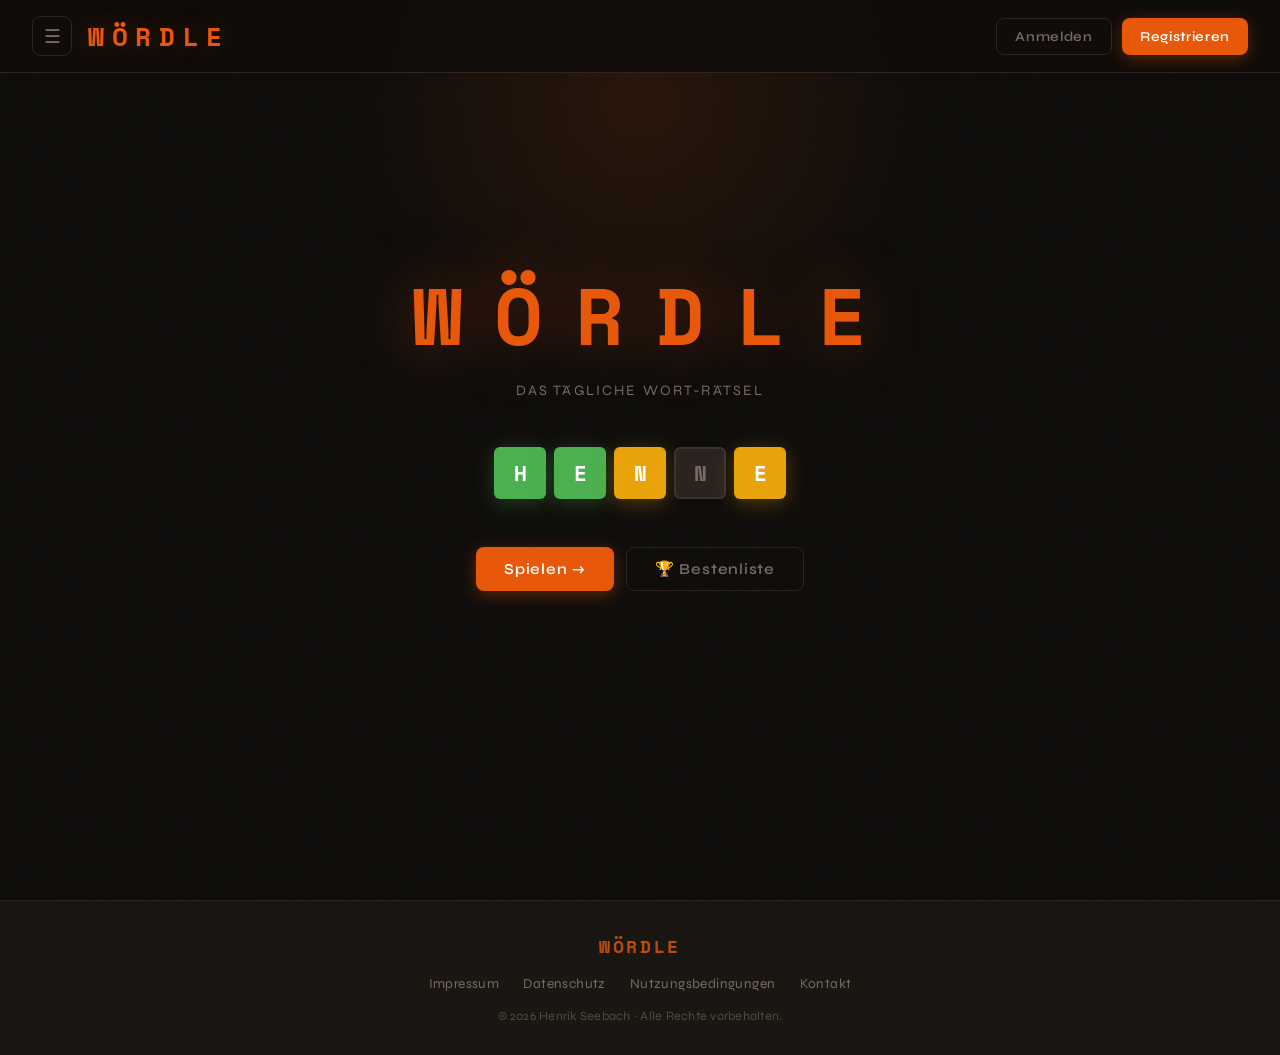
==== index.html @ 00f5866d "badges anheften prototyp" ====
<!DOCTYPE html>
<html lang="de">
<head>
  <meta charset="UTF-8" />
  <meta name="viewport" content="width=device-width, initial-scale=1.0, maximum-scale=1.0, user-scalable=no" />
  <title>WORDLE</title>
  <link rel="icon" type="image/png" href="assets/images/favicon.png">
  <link rel="preconnect" href="https://fonts.googleapis.com">
  <link href="https://fonts.googleapis.com/css2?family=Syne:wght@400;600;700;800&family=Space+Mono:wght@400;700&display=swap" rel="stylesheet">
  <link rel="stylesheet" href="style.css">

  <meta property="og:title" content="WORDLE – Das tägliche Wort-Rätsel" />
  <meta property="og:description" content="Errate das Wort des Tages in 6 Versuchen. Täglich ein neues Wort auf Deutsch und Englisch." />
  <meta property="og:image" content="https://henneswordle.netlify.app/assets/images/favicon.png" />
  <meta property="og:url" content="https://henneswordle.netlify.app" />
  <meta property="og:type" content="website" />
  <meta property="og:site_name" content="WORDLE" />

  <script defer src="https://cloud.umami.is/script.js" data-website-id="b211c917-7964-4a11-a147-f7b02a4515f9"></script>
  <meta name="google-site-verification" content="zs4Hgh6BlmfguOk2xi7LPq4DHqSf8XY0o_mjhBrFJ1Q" />
</head>
<body>
<div id="app">

  <!-- ===== HEADER ===== -->
  <header>
    <div class="header-left">
      <button type="button" class="btn-hamburger" id="btn-hamburger" onclick="toggleDrawer()" title="Modi">☰</button>
      <div class="logo" onclick="navigate('home')" id="logo-text">WÖRDLE</div>
    </div>
    <div class="header-right">
      <div class="lang-switcher">
        <button class="lang-btn active" data-lang="de" onclick="switchLanguage('de')">🇩🇪 DE</button>
        <button class="lang-btn" data-lang="en" onclick="switchLanguage('en')">🇬🇧 EN</button>
      </div>
      <div id="header-auth" style="display:flex; gap:10px;">
        <button class="btn btn-ghost" onclick="openModal('login')" id="btn-login">Anmelden</button>
        <button class="btn btn-primary" onclick="openModal('register')" id="btn-register">Registrieren</button>
      </div>
      <div id="header-user" style="display:none; align-items:center; gap:10px;">
        <button class="btn-icon" onclick="navigate('profile')" title="Profil" id="btn-profile">👤</button>
        <button class="btn-icon" onclick="navigate('leaderboard')" title="Bestenliste">🏆</button>
        <button class="btn btn-ghost" onclick="logout()" id="btn-logout">Abmelden</button>
      </div>
    </div>
  </header>

  <!-- ===== PAGES ===== -->

  <!-- HOME -->
  <div id="page-home" class="page active">
    <div class="hero">
      <div class="hero-title" id="hero-title">WÖRDLE</div>
      <div class="hero-sub" id="hero-sub">Das tägliche Wort-Rätsel</div>
      <div class="hero-demo">
        <div class="demo-tile correct">H</div>
        <div class="demo-tile correct">E</div>
        <div class="demo-tile present">N</div>
        <div class="demo-tile absent">N</div>
        <div class="demo-tile present">E</div>
      </div>
      <div class="hero-actions">
        <button class="btn btn-primary" onclick="startGame()" id="btn-play">Spielen →</button>
        <button class="btn btn-ghost" onclick="navigate('leaderboard')" id="btn-leaderboard-home">🏆 Bestenliste</button>
      </div>
    </div>
  </div>

  <!-- GAME -->
  <div id="page-game" class="page">
    <div class="game-header">
      <h2 id="game-subtitle">WORT DES TAGES</h2>
      <div class="countdown" id="header-countdown"></div>
    </div>
    <div id="played-banner" class="played-banner" style="display:none;">
      <h3 id="played-title">Heute bereits gespielt!</h3>
      <p id="played-sub"></p>
    </div>
    <div class="grid-container" id="game-grid"></div>
    <div class="keyboard" id="game-keyboard"></div>
  </div>

  <!-- PROFILE -->
  <div id="page-profile" class="page">
    <div id="profile-logged-out" class="centered-message" style="display:none;">
      <div class="icon">🔒</div>
      <p id="msg-login-profile">Melde dich an, um dein Profil zu sehen.</p>
      <button class="btn btn-primary" onclick="openModal('login')">Anmelden</button>
    </div>
    <div class="profile-container" id="profile-content" style="display:none;">
      <div class="profile-header">
        <div class="profile-avatar" id="profile-avatar">A</div>
        <div class="profile-info">
          <h2 id="profile-username">Username</h2>
          <p id="profile-email">user@example.com</p>
        </div>
        <div class="profile-pinned" id="profile-pinned"></div>
        <button class="btn-icon friends-profile-btn" onclick="navigate('friends')" id="btn-friends" title="Freunde">👥</button>
      </div>
      <!-- BADGES -->
      <div class="badge-section" id="badge-section">
        <div class="section-title" id="badge-section-title">Abzeichen</div>
        <div class="badge-grid" id="badge-grid">
          <div class="lb-empty" style="font-size:0.8rem; padding:20px;">⏳</div>
        </div>
      </div>
      <div class="section-title" id="stats-section-title">Statistiken</div>
      <div class="stats-grid">
        <div class="stat-card streak-card">
          <span class="value" id="stat-streak">0</span>
          <span class="label" id="stat-streak-label">Aktuelle Serie 🔥</span>
        </div>
        <div class="stat-card streak-card">
          <span class="value" id="stat-best-streak">0</span>
          <span class="label" id="stat-best-streak-label">Längste Serie 🏆</span>
        </div>
        <div class="stat-card">
          <span class="value" id="stat-played">0</span>
          <span class="label" id="stat-played-label">Spiele gespielt</span>
        </div>
        <div class="stat-card">
          <span class="value" id="stat-won">0</span>
          <span class="label" id="stat-won-label">Gewonnen</span>
        </div>
        <div class="stat-card">
          <span class="value" id="stat-avg">—</span>
          <span class="label" id="stat-avg-label">Ø Versuche</span>
        </div>
        <div class="stat-card">
          <span class="value" id="stat-winrate">0%</span>
          <span class="label" id="stat-winrate-label">Gewinnrate</span>
        </div>
      </div>
    </div>
  </div>

  <!-- FRIENDS -->
<div id="page-friends" class="page">
  <div class="friends-container" id="friends-container">
    <div class="friends-tabs">
      <button class="lb-tab active" id="friends-tab-list"   onclick="friendsSetTab('list')">👥 <span id="friends-tab-list-label">Freunde</span></button>
      <button class="lb-tab"        id="friends-tab-add"    onclick="friendsSetTab('add')">➕ <span id="friends-tab-add-label">Hinzufügen</span></button>
    </div>

    <!-- Tab: Freundesliste -->
    <div id="friends-panel-list">
      <div class="leaderboard-list" id="friends-list"><div class="lb-empty">⏳</div></div>
    </div>

    <!-- Tab: Freund hinzufügen -->
    <div id="friends-panel-add" style="display:none;">
      <div class="form-group" style="margin-bottom:12px;">
        <input type="text" id="friends-search-input" placeholder="Benutzername suchen…" oninput="friendsSearchDebounce()" autocomplete="off" />
      </div>
      <div id="friends-search-result"></div>

      <div class="section-title" id="friends-requests-title" style="margin-top:24px;">Anfragen</div>
      <div class="leaderboard-list" id="friends-requests-list"><div class="lb-empty">⏳</div></div>
    </div>
  </div>
</div>

<!-- FRIEND PROFILE -->
<div id="page-friend-profile" class="page">
  <div class="profile-container">
    <div class="friends-back" onclick="navigate('friends')">← <span id="friend-profile-back-label">Zurück</span></div>
    <div class="profile-header">
      <div class="profile-avatar" id="friend-profile-avatar">?</div>
      <div class="profile-info">
        <h2 id="friend-profile-username">—</h2>
        <p id="friend-profile-email">—</p>
      </div>
    </div>
    <div class="badge-section">
      <div class="section-title" id="friend-badge-title">Abzeichen</div>
      <div class="badge-grid" id="friend-badge-grid"><div class="lb-empty">⏳</div></div>
    </div>
    <div class="section-title" id="friend-stats-title">Statistiken</div>
    <div class="stats-grid" id="friend-stats-grid"></div>
  </div>
</div>

  <!-- LEADERBOARD -->
  <div id="page-leaderboard" class="page">
  <div class="leaderboard-container">
    <div class="section-title" id="lb-section-title">Bestenliste</div>
    <div id="leaderboard-container-inner"></div>
  </div>
</div>

  <!-- IMPRESSUM -->
  <div id="page-impressum" class="page">
    <div class="legal-container">
      <div class="legal-back" onclick="navigate('home')">← <span id="back-home-imp">Zurück</span></div>
      <div class="legal-card">
        <h1 class="legal-title" id="imp-title">Impressum</h1>
        <div class="legal-section">
          <h3 id="imp-angaben">Angaben gemäß § 5 TMG</h3>
          <p>Henrik Seebach<br>E-Mail: <a href="mailto:henneswordle@gmail.com">henneswordle@gmail.com</a></p>
        </div>
        <div class="legal-section">
          <h3 id="imp-verantwortlich">Verantwortlich für den Inhalt</h3>
          <p>Henrik Seebach</p>
        </div>
        <div class="legal-section">
          <h3 id="imp-hinweis-title">Hinweis</h3>
          <p id="imp-hinweis-text">Dieses Projekt ist ein privates, nicht-kommerzielles Freizeitprojekt. Es wird kein Umsatz generiert und keine kommerzielle Absicht verfolgt.</p>
        </div>
        <div class="legal-section">
          <h3 id="imp-haftung-title">Haftungsausschluss</h3>
          <p id="imp-haftung-text">Die Inhalte dieser Seite wurden mit größter Sorgfalt erstellt. Für die Richtigkeit, Vollständigkeit und Aktualität der Inhalte kann keine Gewähr übernommen werden.</p>
        </div>
      </div>
    </div>
  </div>

  <!-- DATENSCHUTZ -->
  <div id="page-datenschutz" class="page">
    <div class="legal-container">
      <div class="legal-back" onclick="navigate('home')">← <span id="back-home-ds">Zurück</span></div>
      <div class="legal-card">
        <h1 class="legal-title" id="ds-title">Datenschutzerklärung</h1>
        <div class="legal-section">
          <h3 id="ds-verantwortlicher-title">Verantwortlicher</h3>
          <p id="ds-verantwortlicher-text">Henrik Seebach, erreichbar unter <a href="mailto:henneswordle@gmail.com">henneswordle@gmail.com</a></p>
        </div>
        <div class="legal-section">
          <h3 id="ds-welche-title">Welche Daten wir speichern</h3>
          <p id="ds-welche-text">Bei der Registrierung werden folgende Daten in unserer Datenbank (Supabase, gehostet in der EU) gespeichert:</p>
          <ul>
            <li id="ds-li1">Benutzername</li>
            <li id="ds-li2">E-Mail-Adresse</li>
            <li id="ds-li3">Passwort (als SHA-256-Hash, nicht im Klartext)</li>
            <li id="ds-li4">Spielstatistiken (Anzahl Spiele, Siege, Serien)</li>
            <li id="ds-li5">Leaderboard-Einträge (Benutzername, Versuche, Zeit)</li>
          </ul>
        </div>
        <div class="legal-section">
          <h3 id="ds-zweck-title">Zweck der Verarbeitung</h3>
          <p id="ds-zweck-text">Die Daten werden ausschließlich für den Betrieb des Spiels verwendet — zur Anmeldung, zur Anzeige persönlicher Statistiken und für die tägliche Bestenliste. Es findet keine kommerzielle Nutzung statt.</p>
        </div>
        <div class="legal-section">
          <h3 id="ds-hosting-title">Hosting & Datenbank</h3>
          <p id="ds-hosting-text">Die Webseite wird über Netlify (USA, Standardvertragsklauseln) gehostet. Die Datenbank läuft auf Supabase (Frankfurt, EU). Beide Anbieter verarbeiten Daten gemäß DSGVO.</p>
        </div>
        <div class="legal-section">
          <h3 id="ds-analyse-title">Reichweitenanalyse (Umami)</h3>
          <p id="ds-analyse-text">Wir nutzen das Analyse-Tool Umami, um die Nutzung unserer Website statistisch auszuwerten. Umami ist eine datenschutzfreundliche Lösung, die keine Cookies verwendet und keine personenbezogenen Daten der Besucher speichert. Alle Daten werden anonymisiert erfasst und dienen lediglich der technischen Optimierung des Spiels. Die Daten werden auf Servern innerhalb der EU verarbeitet.</p>
        </div>
        <div class="legal-section">
          <h3 id="ds-speicher-title">Speicherdauer</h3>
          <p id="ds-speicher-text">Deine Daten werden gespeichert, solange dein Account existiert. Du kannst jederzeit die Löschung deines Accounts und aller damit verbundenen Daten per E-Mail anfordern.</p>
        </div>
        <div class="legal-section">
          <h3 id="ds-cookies-title">Cookies & lokale Speicherung</h3>
          <p id="ds-cookies-text">Wir verwenden keine Tracking-Cookies. Es wird lediglich der lokale Browser-Speicher (localStorage) genutzt, um deine Sitzung und Spracheinstellung zu speichern. Diese Daten verlassen nicht deinen Browser.</p>
        </div>
        <div class="legal-section">
          <h3 id="ds-rechte-title">Deine Rechte</h3>
          <p id="ds-rechte-text">Du hast das Recht auf Auskunft, Berichtigung und Löschung deiner gespeicherten Daten. Kontaktiere uns dafür unter <a href="mailto:henneswordle@gmail.com">henneswordle@gmail.com</a>.</p>
        </div>
      </div>
    </div>
  </div>

  <!-- KONTAKT -->
  <div id="page-kontakt" class="page">
    <div class="legal-container">
      <div class="legal-back" onclick="navigate('home')">← <span id="back-home-ko">Zurück</span></div>
      <div class="legal-card">
        <h1 class="legal-title" id="ko-title">Kontakt</h1>
        <div class="legal-section">
          <p id="ko-intro">Du hast Fragen, Feedback oder möchtest deinen Account löschen? Melde dich gerne:</p>
        </div>
        <div class="contact-info">
          <div class="contact-row">
            <span class="contact-icon">✉️</span>
            <a href="mailto:henneswordle@gmail.com" id="ko-email">henneswordle@gmail.com</a>
          </div>
          <div class="contact-row">
            <span class="contact-icon">👤</span>
            <span id="ko-name">Henrik Seebach</span>
          </div>
        </div>
        <div class="legal-section">
          <p id="ko-response">Ich versuche, innerhalb von 48 Stunden zu antworten.</p>
        </div>
      </div>
    </div>
  </div>

  <!-- AGB -->
  <div id="page-agb" class="page">
    <div class="legal-container">
      <div class="legal-back" onclick="navigate('home')">← <span id="back-home-agb">Zurück</span></div>
      <div class="legal-card">
        <h1 class="legal-title" id="agb-title">Nutzungsbedingungen</h1>
        <div class="legal-section">
          <h3 id="agb-nutzung-title">Nutzung</h3>
          <p id="agb-nutzung-text">Wördle ist ein kostenloses, privates Freizeitprojekt. Die Nutzung ist kostenlos und freiwillig. Es besteht kein Anspruch auf dauerhafte Verfügbarkeit.</p>
        </div>
        <div class="legal-section">
          <h3 id="agb-account-title">Account</h3>
          <p id="agb-account-text">Pro Person ist ein Account erlaubt. Das Erstellen von Fake-Accounts oder das Manipulieren von Spielergebnissen ist nicht gestattet und kann zur Sperrung führen.</p>
        </div>
        <div class="legal-section">
          <h3 id="agb-verhalten-title">Verhalten</h3>
          <p id="agb-verhalten-text">Bitte wähle einen angemessenen Benutzernamen. Namen die andere beleidigen oder diskriminieren sind nicht erlaubt und werden ohne Vorwarnung gelöscht.</p>
        </div>
        <div class="legal-section">
          <h3 id="agb-haftung-title">Haftung</h3>
          <p id="agb-haftung-text">Dieses Projekt wird ohne Gewähr betrieben. Für Datenverlust oder Ausfälle wird keine Haftung übernommen.</p>
        </div>
      </div>
    </div>
  </div>

  <!-- FUN MODE PAGE -->
<div id="page-funmode" class="page">
  <div class="funmode-header">
    <button type="button" class="btn btn-ghost funmode-back " onclick="navigate('home')">← <span class="funmode-back-label">Zurück</span></button>
    <div class="funmode-title" id="funmode-title">WORDLE UNRANKED</div>
    <button type="button" class="btn btn-ghost  restart" onclick="restartFunMode()" id="btn-funmode-restart">↺ <span id="funmode-restart-label">Neu</span></button>
  </div>
  <div id="funmode-grids" class="funmode-grids"></div>
  <div class="keyboard" id="funmode-keyboard"></div>
</div>

</div><!-- end #app -->

<!-- SIDE DRAWER -->
<div id="drawer-overlay" onclick="closeDrawer()"></div>
<div id="side-drawer">
  <div class="drawer-header">
    <span class="drawer-title" id="drawer-title">SPIELMODI</span>
    <button class="drawer-close" onclick="closeDrawer()">✕</button>
  </div>
  <div class="drawer-section-label" id="drawer-label-daily">Täglich</div>
  <button class="drawer-item" id="drawer-item-daily" onclick="closeDrawer(); startGame();">
    <span class="drawer-item-icon">📅</span>
    <div class="drawer-item-text">
      <span class="drawer-item-name" id="drawer-name-daily">Wördle</span>
      <span class="drawer-item-desc" id="drawer-desc-daily">Wort des Tages</span>
    </div>
  </button>
  <div class="drawer-section-label" id="drawer-label-fun">Spielwiese</div>
  <button class="drawer-item" onclick="closeDrawer(); setupFunMode('solo');">
    <span class="drawer-item-icon">🎮</span>
    <div class="drawer-item-text">
      <span class="drawer-item-name" id="drawer-name-solo">Wördle</span>
      <span class="drawer-item-desc" id="drawer-desc-solo">1 Wort · 6 Versuche</span>
    </div>
  </button>
  <button class="drawer-item" onclick="closeDrawer(); setupFunMode('dordle');">
    <span class="drawer-item-icon">⚔️</span>
    <div class="drawer-item-text">
      <span class="drawer-item-name">Dordle</span>
      <span class="drawer-item-desc" id="drawer-desc-dordle">2 Wörter · 7 Versuche</span>
    </div>
  </button>
  <button class="drawer-item" onclick="closeDrawer(); setupFunMode('quordle');">
    <span class="drawer-item-icon">🔲</span>
    <div class="drawer-item-text">
      <span class="drawer-item-name">Quordle</span>
      <span class="drawer-item-desc" id="drawer-desc-quordle">4 Wörter · 9 Versuche</span>
    </div>
  </button>
  <button class="drawer-item" onclick="closeDrawer(); setupFunMode('octordle');">
    <span class="drawer-item-icon">🐙</span>
    <div class="drawer-item-text">
      <span class="drawer-item-name">Octordle</span>
      <span class="drawer-item-desc" id="drawer-desc-octordle">8 Wörter · 13 Versuche</span>
    </div>
  </button>
</div>

<!-- ===== FOOTER ===== -->
<footer id="main-footer">
  <div class="footer-inner">
    <div class="footer-logo" onclick="navigate('home')" id="footer-logo">WÖRDLE</div>
    <nav class="footer-nav">
      <a onclick="navigate('impressum')" id="footer-imp">Impressum</a>
      <a onclick="navigate('datenschutz')" id="footer-ds">Datenschutz</a>
      <a onclick="navigate('agb')" id="footer-agb">Nutzungsbedingungen</a>
      <a onclick="navigate('kontakt')" id="footer-ko">Kontakt</a>
    </nav>
    <div class="footer-copy" id="footer-copy">© 2025 Henrik Seebach · Privates Projekt</div>
  </div>
</footer>

<!-- ===== MODALS ===== -->
<div class="modal-overlay" id="modal-overlay" onclick="closeModalOutside(event)">
  <div class="modal">
    <button class="modal-close" onclick="closeModal()">✕</button>
    <div id="modal-login">
      <div class="modal-title" id="modal-login-title">ANMELDEN</div>
      <div class="form-group">
        <label id="label-username">Benutzername</label>
        <input type="text" id="input-username" placeholder="Dein Benutzername" autocomplete="username" />
      </div>
      <div class="form-group">
        <label id="label-password">Passwort</label>
        <input type="password" id="input-password" placeholder="••••••••" autocomplete="current-password" />
      </div>
      <div class="form-error" id="login-error">Falscher Benutzername oder Passwort.</div>
      <button class="btn btn-primary form-submit" onclick="doLogin()" id="btn-do-login">Anmelden</button>
      <div class="form-switch">
        <span id="no-account-text">Noch kein Konto?</span>
        <a onclick="openModal('register')" id="switch-to-register"> Registrieren</a>
      </div>
    </div>
    <div id="modal-register" style="display:none;">
      <div class="modal-title" id="modal-register-title">REGISTRIEREN</div>
      <div class="form-group">
        <label id="label-reg-username">Benutzername</label>
        <input type="text" id="input-reg-username" placeholder="Wähle einen Namen" autocomplete="username" />
      </div>
      <div class="form-group">
        <label id="label-reg-email">E-Mail</label>
        <input type="email" id="input-reg-email" placeholder="deine@email.de" autocomplete="email" />
      </div>
      <div class="form-group">
        <label id="label-reg-password">Passwort</label>
        <input type="password" id="input-reg-password" placeholder="Mindestens 6 Zeichen" autocomplete="new-password" />
      </div>
      <div class="form-error" id="register-error">Dieser Benutzername ist bereits vergeben.</div>
      <button class="btn btn-primary form-submit" onclick="doRegister()" id="btn-do-register">Konto erstellen</button>
      <div class="form-switch">
        <span id="has-account-text">Bereits ein Konto?</span>
        <a onclick="openModal('login')" id="switch-to-login"> Anmelden</a>
      </div>
    </div>
  </div>
</div>

<!-- ===== RESULT OVERLAY ===== -->
<div class="result-overlay" id="result-overlay">
  <div class="result-card">
    <button class="result-close-btn" onclick="closeResult()" id="btn-close-result" title="Schließen">✕</button>
    <span class="result-emoji" id="result-emoji">🎉</span>
    <div class="result-title" id="result-title">Glückwunsch!</div>
    <div class="result-word" id="result-word">WORT</div>
    <div class="result-stats">
      <div class="result-stat">
        <span class="result-stat-num" id="res-attempts">3</span>
        <span class="result-stat-label" id="res-attempts-label">Versuche</span>
      </div>
      <div class="result-stat">
        <span class="result-stat-num" id="res-streak">5</span>
        <span class="result-stat-label" id="res-streak-label">Serie 🔥</span>
      </div>
      <div class="result-stat">
        <span class="result-stat-num" id="res-time">1:24</span>
        <span class="result-stat-label" id="res-time-label">Zeit</span>
      </div>
    </div>
    <div class="result-countdown" id="result-countdown-text">
      Nächstes Wort in <span id="result-timer">00:00:00</span>
    </div>
    <div class="result-actions">
      <button class="btn btn-primary" onclick="closeResult(); navigate('leaderboard');" id="btn-to-lb">🏆 Bestenliste</button>
      <button class="btn btn-ghost" onclick="shareResult()" id="btn-share">Teilen</button>
    </div>
  </div>
  <div id="offline-warning-banner" style="display:none; background: rgba(232,88,10,0.12); border: 1px solid var(--primary); border-radius: 8px; padding: 10px 14px; font-size: 0.82rem; color: var(--primary); margin-bottom: 16px; text-align: center;"></div>
</div>

<!-- FRIEND REQUEST POPUP -->
<div class="badge-popup-overlay" id="friend-req-overlay" onclick="closeFriendReqPopup()">
  <div class="badge-popup" onclick="event.stopPropagation()">
    <div class="badge-popup-emoji">👥</div>
    <div class="badge-popup-name" id="friend-req-name">—</div>
    <div class="badge-popup-desc" id="friend-req-desc">Freundschaftsanfrage senden?</div>
    <div style="display:flex; gap:10px; margin-top:16px;">
      <button class="btn btn-ghost" onclick="closeFriendReqPopup()" style="flex:1" id="friend-req-cancel">Abbrechen</button>
      <button class="btn btn-primary" onclick="confirmFriendRequest()" style="flex:1" id="friend-req-confirm">Senden</button>
    </div>
  </div>
</div>

<!-- REMOVE FRIEND POPUP -->
<div class="badge-popup-overlay" id="remove-friend-overlay" onclick="closeRemoveFriendPopup()">
  <div class="badge-popup" onclick="event.stopPropagation()">
    <div class="badge-popup-emoji">👋</div>
    <div class="badge-popup-name" id="remove-friend-name">—</div>
    <div class="badge-popup-desc" id="remove-friend-desc">—</div>
    <div style="display:flex; gap:10px; margin-top:16px;">
      <button class="btn btn-ghost" onclick="closeRemoveFriendPopup()" style="flex:1" id="remove-friend-cancel">Abbrechen</button>
      <button class="btn btn-primary" onclick="executeRemoveFriend()" style="flex:1" id="remove-friend-confirm">Entfernen</button>
    </div>
  </div>
</div>

<!-- ===== BADGE POPUP ===== -->
<div class="badge-popup-overlay" id="badge-popup-overlay" onclick="closeBadgePopup()">
  <div class="badge-popup" id="badge-popup" onclick="event.stopPropagation()">
    <div class="badge-popup-emoji" id="badge-popup-emoji">🏅</div>
    <div class="badge-popup-new">Neues Abzeichen!</div>
    <div class="badge-popup-name" id="badge-popup-name">—</div>
    <div class="badge-popup-desc" id="badge-popup-desc">—</div>
    <button class="btn btn-primary" onclick="closeBadgePopup()" style="margin-top:16px; width:100%">Cool! 🎉</button>
  </div>
</div>

<!-- ===== TOAST ===== -->
<div class="toast-container" id="toast-container"></div>

<script src="wordlists.js"></script>
<script src="app.js"></script>
</body>
</html>
---- style.css ----
/* ============================================================
   CSS VARIABLES
   ============================================================ */
:root {
  --primary:        #E8580A;
  --primary-light:  #F47C3C;
  --primary-dark:   #C44A08;
  --primary-glow:   rgba(232, 88, 10, 0.35);
  --bg:             #0F0D0B;
  --surface:        #1A1612;
  --surface-light:  #251E18;
  --surface-border: #2E2420;
  --text:           #F5EDE6;
  --text-muted:     #7A6A60;
  --correct:        #4CAF50;
  --correct-glow:   rgba(76, 175, 80, 0.3);
  --present:        #E8A30A;
  --present-glow:   rgba(232, 163, 10, 0.3);
  --absent:         #2A2320;
  --absent-border:  #3A3330;
  --font-display:   'Syne', sans-serif;
  --font-mono:      'Space Mono', monospace;
  --radius:         8px;
}


/* ============================================================
   RESET & BASE
   ============================================================ */
*, *::before, *::after { box-sizing: border-box; margin: 0; padding: 0; }

body {
  background: var(--bg);
  color: var(--text);
  font-family: var(--font-display);
  min-height: auto;
  overflow-x: hidden;
  position: relative;
}

/* Noise texture overlay */
body::before {
  content: '';
  position: fixed;
  inset: 0;
  background-image: url("data:image/svg+xml,%3Csvg viewBox='0 0 200 200' xmlns='http://www.w3.org/2000/svg'%3E%3Cfilter id='n'%3E%3CfeTurbulence type='fractalNoise' baseFrequency='0.9' numOctaves='4' stitchTiles='stitch'/%3E%3C/filter%3E%3Crect width='100%25' height='100%25' filter='url(%23n)' opacity='0.04'/%3E%3C/svg%3E");
  background-size: 200px 200px;
  pointer-events: none;
  z-index: 0;
  opacity: 0.4;
}

/* Radial glow background */
body::after {
  content: '';
  position: fixed;
  top: -200px;
  left: 50%;
  transform: translateX(-50%);
  width: 600px;
  height: 600px;
  background: radial-gradient(circle, rgba(232,88,10,0.12) 0%, transparent 70%);
  pointer-events: none;
  z-index: 0;
}

::-webkit-scrollbar       { width: 6px; }
::-webkit-scrollbar-track { background: var(--bg); }
::-webkit-scrollbar-thumb { background: var(--primary-dark); border-radius: 3px; }

#app {
  position: relative;
  z-index: 1;
  min-height: 100vh;
  display: flex;
  flex-direction: column;
}

@keyframes fadeUp {
  from { opacity: 0; transform: translateY(30px); }
  to   { opacity: 1; transform: translateY(0); }
}


/* ============================================================
   HEADER
   ============================================================ */
header {
  display: flex;
  align-items: center;
  justify-content: space-between;
  padding: 16px 32px;
  border-bottom: 1px solid var(--surface-border);
  background: rgba(15,13,11,0.8);
  backdrop-filter: blur(20px);
  position: sticky;
  top: 0;
  z-index: 100;
}

.header-left  { display: flex; align-items: center; gap: 16px; }
.header-right { display: flex; align-items: center; gap: 12px; }
#header-auth  { display: flex; gap: 10px; }

.logo {
  font-family: var(--font-mono);
  font-size: 1.6rem;
  font-weight: 700;
  letter-spacing: 0.3em;
  color: var(--primary);
  text-shadow: 0 0 30px var(--primary-glow);
  cursor: pointer;
  transition: text-shadow 0.3s;
}
.logo:hover { text-shadow: 0 0 50px var(--primary-glow), 0 0 80px var(--primary-glow); }

.btn-hamburger {
  background: transparent;
  border: 1px solid var(--surface-border);
  color: var(--text-muted);
  font-size: 1.2rem;
  width: 40px;
  height: 40px;
  border-radius: var(--radius);
  cursor: pointer;
  display: flex;
  align-items: center;
  justify-content: center;
  transition: all 0.2s;
  flex-shrink: 0;
}
.btn-hamburger:hover { color: var(--primary); border-color: var(--primary); background: rgba(232,88,10,0.06); }

.lang-switcher {
  display: flex;
  gap: 6px;
  background: var(--surface);
  border: 1px solid var(--surface-border);
  border-radius: var(--radius);
  padding: 4px;
}
.lang-btn {
  padding: 5px 12px;
  border-radius: 5px;
  font-size: 0.8rem;
  font-weight: 600;
  cursor: pointer;
  transition: all 0.2s;
  border: none;
  background: transparent;
  color: var(--text-muted);
  font-family: var(--font-display);
}
.lang-btn.active { background: var(--primary); color: #fff; box-shadow: 0 2px 8px var(--primary-glow); }


/* ============================================================
   BUTTONS
   ============================================================ */
.btn {
  display: inline-flex;
  align-items: center;
  gap: 8px;
  padding: 9px 18px;
  border-radius: var(--radius);
  font-family: var(--font-display);
  font-size: 0.85rem;
  font-weight: 600;
  cursor: pointer;
  transition: all 0.2s;
  border: none;
  letter-spacing: 0.05em;
}
.btn-primary { background: var(--primary); color: #fff; box-shadow: 0 4px 16px var(--primary-glow); }
.btn-primary:hover { background: var(--primary-light); box-shadow: 0 4px 24px rgba(232,88,10,0.55); transform: translateY(-1px); }
.btn-ghost { background: transparent; color: var(--text-muted); border: 1px solid var(--surface-border); }
.btn-ghost:hover { color: var(--text); border-color: var(--primary); background: rgba(232,88,10,0.06); }

.btn-icon {
  padding: 9px;
  background: var(--surface-light);
  border: 1px solid var(--surface-border);
  color: var(--text-muted);
  border-radius: var(--radius);
  cursor: pointer;
  font-size: 1rem;
  transition: all 0.2s;
  display: inline-flex;
  align-items: center;
  justify-content: center;
}
.btn-icon:hover { color: var(--text); border-color: var(--primary); }


/* ============================================================
   PAGES (routing)
   ============================================================ */
.page        { display: none; flex: 1; }
.page.active { display: flex; flex-direction: column; }


/* ============================================================
   HOME PAGE
   ============================================================ */
#page-home {
  align-items: center;
  justify-content: center;
  padding: 16px 24px;
  flex: none;
  min-height: 60vh;
  margin-bottom: 100px;
  margin-top: 80px;
}

.hero { text-align: center; max-width: 560px; animation: fadeUp 0.6s ease both; }

.hero-title {
  font-family: var(--font-mono);
  font-size: clamp(3rem, 10vw, 5rem);
  font-weight: 700;
  letter-spacing: 0.4em;
  text-indent: 0.4em;
  color: var(--primary);
  text-shadow: 0 0 60px var(--primary-glow), 0 0 120px rgba(232,88,10,0.15);
  margin-bottom: 8px;
}
.hero-sub     { color: var(--text-muted); font-size: 0.9rem; letter-spacing: 0.15em; text-transform: uppercase; margin-bottom: 48px; }
.hero-demo    { display: flex; gap: 8px; justify-content: center; margin-bottom: 48px; }
.hero-actions { display: flex; gap: 12px; justify-content: center; flex-wrap: wrap; }
.hero-actions .btn { padding: 12px 28px; font-size: 0.95rem; }

.demo-tile {
  width: 52px; height: 52px;
  display: flex; align-items: center; justify-content: center;
  font-family: var(--font-mono); font-weight: 700; font-size: 1.3rem;
  border-radius: 6px; border: 2px solid transparent;
  animation: demoReveal 0.4s ease both;
}
.demo-tile:nth-child(1) { animation-delay: 0.1s; }
.demo-tile:nth-child(2) { animation-delay: 0.2s; }
.demo-tile:nth-child(3) { animation-delay: 0.3s; }
.demo-tile:nth-child(4) { animation-delay: 0.4s; }
.demo-tile:nth-child(5) { animation-delay: 0.5s; }

@keyframes demoReveal {
  from { opacity: 0; transform: scale(0.5) rotate(-10deg); }
  to   { opacity: 1; transform: scale(1) rotate(0deg); }
}

.demo-tile.correct { background: var(--correct); color: #fff; box-shadow: 0 4px 20px var(--correct-glow); }
.demo-tile.present { background: var(--present); color: #fff; box-shadow: 0 4px 20px var(--present-glow); }
.demo-tile.absent  { background: var(--absent); color: var(--text-muted); border-color: var(--absent-border); }


/* ============================================================
   DAILY GAME PAGE
   ============================================================ */
#page-game { align-items: center; padding: 32px 16px; gap: 24px; }

.game-header { text-align: center; animation: fadeUp 0.4s ease; }
.game-header h2 { font-family: var(--font-mono); font-size: 0.8rem; letter-spacing: 0.2em; color: var(--text-muted); text-transform: uppercase; }
.countdown { font-family: var(--font-mono); font-size: 1rem; color: var(--primary); margin-top: 4px; }

/* --- Grid --- */
.grid-container { display: flex; flex-direction: column; gap: 6px; animation: fadeUp 0.5s ease 0.1s both; perspective: 600px; }
.grid-row { display: flex; gap: 6px; }
.grid-tile {
  width: 62px; height: 62px;
  display: flex; align-items: center; justify-content: center;
  font-family: var(--font-mono); font-weight: 700; font-size: 1.6rem;
  border-radius: 8px; border: 2px solid var(--surface-border);
  background: var(--surface); color: var(--text);
  transition: border-color 0.15s;
  position: relative; user-select: none;
  transform-origin: center center; will-change: transform; touch-action: manipulation;
}
.grid-tile.filled        { border-color: var(--text-muted); animation: tilePop 0.1s ease; }
.grid-tile.cursor        { border-color: var(--primary); box-shadow: 0 0 0 2px var(--primary-glow); }
.grid-tile.cursor.filled { border-color: var(--primary); }
.grid-tile.correct       { background: var(--correct); border-color: var(--correct); color: #fff; box-shadow: 0 4px 20px var(--correct-glow); }
.grid-tile.present       { background: var(--present); border-color: var(--present); color: #fff; box-shadow: 0 4px 20px var(--present-glow); }
.grid-tile.absent        { background: var(--absent); border-color: var(--absent-border); color: #9A8A80; }
.grid-tile.shake         { animation: tileShake 0.4s ease; }
.grid-tile.bounce        { animation: tileBounce 0.6s ease; }

@keyframes tilePop    { 0% { transform: scale(0.9); } 50% { transform: scale(1.08); } 100% { transform: scale(1); } }
@keyframes tileShake  { 0%, 100% { transform: translateX(0); } 20% { transform: translateX(-6px); } 40% { transform: translateX(6px); } 60% { transform: translateX(-4px); } 80% { transform: translateX(4px); } }
@keyframes tileBounce { 0%, 100% { transform: translateY(0); } 30% { transform: translateY(-16px); } 60% { transform: translateY(-6px); } }

/* --- Keyboard (daily) --- */
.keyboard     { display: flex; flex-direction: column; gap: 6px; animation: fadeUp 0.5s ease 0.2s both; }
.keyboard-row { display: flex; gap: 5px; justify-content: center; }

.key {
  min-width: 40px;
  height: 54px;
  padding: 0 8px;
  display: flex; align-items: center; justify-content: center;
  font-family: var(--font-display); font-weight: 700; font-size: 0.85rem;
  border-radius: 6px; cursor: pointer;
  background: var(--surface-light); color: var(--text);
  border: 1px solid var(--surface-border);
  transition: all 0.15s;
  user-select: none; -webkit-tap-highlight-color: transparent; touch-action: manipulation;
}
.key:active  { transform: scale(0.93); }
.key.wide    { min-width: 62px; font-size: 0.75rem; }
.key.correct { background: var(--correct); border-color: var(--correct); color: #fff; box-shadow: 0 2px 10px var(--correct-glow); }
.key.present { background: var(--present); border-color: var(--present); color: #fff; box-shadow: 0 2px 10px var(--present-glow); }
.key.absent  { background: #1a1715; border-color: #2a2420; color: #665c54; opacity: 0.55; cursor: default; }


/* ============================================================
   MODALS
   ============================================================ */
.modal-overlay {
  position: fixed; inset: 0;
  background: rgba(0,0,0,0.7); backdrop-filter: blur(8px);
  z-index: 200; display: flex; align-items: center; justify-content: center; padding: 20px;
  opacity: 0; pointer-events: none; transition: opacity 0.3s;
}
.modal-overlay.open { opacity: 1; pointer-events: all; }

.modal {
  background: var(--surface); border: 1px solid var(--surface-border); border-radius: 16px;
  padding: 36px; width: 100%; max-width: 400px; position: relative;
  transform: scale(0.9) translateY(20px); transition: transform 0.3s;
  box-shadow: 0 24px 80px rgba(0,0,0,0.5), 0 0 0 1px rgba(232,88,10,0.1);
}
.modal-overlay.open .modal { transform: scale(1) translateY(0); }
.modal-title { font-family: var(--font-mono); font-size: 1.2rem; font-weight: 700; letter-spacing: 0.1em; color: var(--primary); margin-bottom: 28px; text-align: center; }
.modal-close { position: absolute; top: 16px; right: 16px; background: transparent; border: none; color: var(--text-muted); font-size: 1.2rem; cursor: pointer; padding: 4px; transition: color 0.2s; }
.modal-close:hover { color: var(--text); }


/* ============================================================
   FORMS
   ============================================================ */
.form-group       { margin-bottom: 16px; }
.form-group label { display: block; font-size: 0.78rem; font-weight: 600; letter-spacing: 0.1em; text-transform: uppercase; color: var(--text-muted); margin-bottom: 6px; }
.form-group input { width: 100%; padding: 12px 16px; background: var(--surface-light); border: 1px solid var(--surface-border); border-radius: var(--radius); color: var(--text); font-family: var(--font-display); font-size: 0.95rem; transition: border-color 0.2s, box-shadow 0.2s; outline: none; }
.form-group input:focus { border-color: var(--primary); box-shadow: 0 0 0 3px rgba(232,88,10,0.1); }
.form-submit      { width: 100%; padding: 13px; margin-top: 8px; font-size: 0.95rem; }
.form-switch      { text-align: center; margin-top: 20px; font-size: 0.85rem; color: var(--text-muted); }
.form-switch a    { color: var(--primary); cursor: pointer; text-decoration: none; font-weight: 600; }
.form-switch a:hover { text-decoration: underline; }
.form-error         { color: #ff6b6b; font-size: 0.82rem; margin-top: 6px; display: none; }
.form-error.visible { display: block; }


/* ============================================================
   TOASTS
   ============================================================ */
/* --- KLASSISCHER TOAST (Daily, Login, etc.) --- */
.toast-container {
  position: fixed;
  top: 80px; /* Wieder oben */
  left: 50%;
  transform: translateX(-50%);
  z-index: 10000;
  display: flex;
  flex-direction: column;
  gap: 8px;
  pointer-events: none;
}

.toast {
  background: var(--surface-light);
  border: 1px solid var(--surface-border);
  padding: 12px 24px;
  border-radius: 100px; /* Wieder Pille */
  font-size: 0.88rem;
  font-weight: 600;
  color: var(--text);
  box-shadow: 0 8px 32px rgba(0,0,0,0.4);
  white-space: nowrap;
  animation: toastIn 0.3s ease forwards;
  pointer-events: auto;
}

/* --- FUN-MODE BOARD (Nur für Quordle/Octordle Ergebnisse) --- */
/* Wir nutzen eine zusätzliche Klasse für das Spezial-Design */
/* --- FUN-MODE BOARD (Zentriert) --- */
.toast.toast-board {
  width: 90vw;
  max-width: 340px;
  border-radius: var(--radius) !important;
  white-space: normal !important;
  text-align: center !important;
  padding: 25px !important;
  max-height: 80vh;
  overflow-y: auto;
  box-shadow: 0 15px 50px rgba(0,0,0,0.8);
  z-index: 10001;
  pointer-events: auto;
}

/* Eigene Animation für das Board, damit die "Pillen-Animation" von oben nicht stört */
@keyframes boardIn {
  from {
    opacity: 0;
    transform: translate(-50%, -40%) scale(0.9);
  }
  to {
    opacity: 1;
    transform: translate(-50%, -50%) scale(1);
  }
}

/* WICHTIG: Sicherstellen, dass die Liste im Board richtig aussieht */
.toast-board b {
  display: block;
  font-size: 1.1rem;
  margin-bottom: 15px;
  padding-bottom: 10px;
  border-bottom: 1px solid rgba(255,255,255,0.1);
  color: var(--primary-light);
  text-transform: uppercase;
}

/* Farben bleiben für beide gleich */
.toast.success { border-color: var(--correct); color: var(--correct); }
.toast.error   { border-color: #ff6b6b; color: #ff6b6b; }
.toast.info    { border-color: var(--primary); color: var(--primary); }
@keyframes toastIn  { from { opacity: 0; transform: translateY(-12px) scale(0.9); } to { opacity: 1; transform: translateY(0) scale(1); } }
@keyframes toastOut { from { opacity: 1; transform: translateY(0) scale(1); } to { opacity: 0; transform: translateY(-12px) scale(0.9); } }


/* ============================================================
   RESULT OVERLAY
   ============================================================ */
.result-overlay { position: fixed; inset: 0; background: rgba(0,0,0,0.75); backdrop-filter: blur(12px); z-index: 150; display: flex; align-items: center; justify-content: center; padding: 20px; opacity: 0; pointer-events: none; transition: opacity 0.4s; }
.result-overlay.open { opacity: 1; pointer-events: all; }

.result-card { background: var(--surface); border: 1px solid var(--surface-border); border-radius: 20px; padding: 40px; max-width: 380px; width: 100%; text-align: center; transform: scale(0.85); transition: transform 0.4s cubic-bezier(0.175, 0.885, 0.32, 1.275); box-shadow: 0 32px 100px rgba(0,0,0,0.6); position: relative; }
.result-overlay.open .result-card { transform: scale(1); }

.result-close-btn       { position: absolute; top: 14px; right: 14px; background: transparent; border: none; color: var(--text-muted); font-size: 1.1rem; cursor: pointer; padding: 6px; line-height: 1; border-radius: 6px; transition: color 0.2s, background 0.2s; }
.result-close-btn:hover { color: var(--text); background: var(--surface-light); }

.result-emoji      { font-size: 3.5rem; margin-bottom: 16px; display: block; animation: emojiPop 0.5s cubic-bezier(0.175, 0.885, 0.32, 1.275) 0.3s both; }
.result-title      { font-family: var(--font-mono); font-size: 1.4rem; font-weight: 700; letter-spacing: 0.08em; margin-bottom: 8px; color: var(--primary); }
.result-word       { font-family: var(--font-mono); font-size: 2rem; font-weight: 700; letter-spacing: 0.3em; color: var(--text); margin: 16px 0; }
.result-stats      { display: flex; gap: 16px; justify-content: center; margin: 24px 0; }
.result-stat       { text-align: center; }
.result-stat-num   { font-family: var(--font-mono); font-size: 1.8rem; font-weight: 700; color: var(--primary); display: block; }
.result-stat-label { font-size: 0.75rem; color: var(--text-muted); letter-spacing: 0.08em; text-transform: uppercase; }
.result-countdown  { font-size: 0.85rem; color: var(--text-muted); margin: 12px 0; }
.result-countdown span { font-family: var(--font-mono); color: var(--primary); }
.result-actions    { display: flex; gap: 10px; justify-content: center; flex-wrap: wrap; margin-top: 20px; }
#result-timer      { font-family: var(--font-mono); font-size: 1.2rem; color: var(--primary); }

@keyframes emojiPop { from { transform: scale(0); } to { transform: scale(1); } }


/* ============================================================
   PROFILE PAGE
   ============================================================ */
#page-profile      { padding: 40px 24px; align-items: center; }
.profile-container { max-width: 600px; width: 100%; animation: fadeUp 0.4s ease; }

.profile-header { display: flex; align-items: center; gap: 24px; padding: 32px; background: var(--surface); border: 1px solid var(--surface-border); border-radius: 16px; margin-bottom: 20px; position: relative; overflow: hidden; }
.profile-header::before { content: ''; position: absolute; top: 0; left: 0; right: 0; height: 3px; background: linear-gradient(90deg, var(--primary), var(--primary-light)); }
.profile-avatar { width: 72px; height: 72px; border-radius: 50%; background: linear-gradient(135deg, var(--primary), var(--primary-dark)); display: flex; align-items: center; justify-content: center; font-family: var(--font-mono); font-size: 1.8rem; font-weight: 700; color: #fff; box-shadow: 0 8px 32px var(--primary-glow); flex-shrink: 0; }
.profile-info h2 { font-size: 1.4rem; font-weight: 700; letter-spacing: 0.05em; }
.profile-info p  { color: var(--text-muted); font-size: 0.85rem; margin-top: 4px; }

.edit-icon-btn       { background: none; border: none; cursor: pointer; font-size: 0.85em; opacity: 0.5; padding: 0 4px; transition: opacity 0.2s; vertical-align: middle; }
.edit-icon-btn:hover { opacity: 1; }

.stats-grid          { display: grid; grid-template-columns: repeat(2, 1fr); gap: 12px; margin-bottom: 20px; }
.stat-card           { background: var(--surface); border: 1px solid var(--surface-border); border-radius: 12px; padding: 24px; text-align: center; transition: border-color 0.2s, transform 0.2s; }
.stat-card:hover     { border-color: var(--primary); transform: translateY(-2px); }
.stat-card .value    { font-family: var(--font-mono); font-size: 2rem; font-weight: 700; color: var(--primary); display: block; text-shadow: 0 0 20px var(--primary-glow); }
.stat-card .label    { font-size: 0.78rem; color: var(--text-muted); letter-spacing: 0.1em; text-transform: uppercase; margin-top: 4px; display: block; }
.stat-card.streak-card { border-color: var(--primary); background: linear-gradient(135deg, rgba(232,88,10,0.08), var(--surface)); }


/* ============================================================
   LEADERBOARD PAGE
   ============================================================ */
#page-leaderboard      { padding: 40px 24px; align-items: center; }
.leaderboard-container { max-width: 600px; width: 100%; animation: fadeUp 0.4s ease; }

.section-title        { font-family: var(--font-mono); font-size: 0.75rem; letter-spacing: 0.25em; text-transform: uppercase; color: var(--text-muted); margin-bottom: 16px; display: flex; align-items: center; gap: 12px; }
.section-title::after { content: ''; flex: 1; height: 1px; background: var(--surface-border); }

.leaderboard-list { background: var(--surface); border: 1px solid var(--surface-border); border-radius: 16px; overflow: hidden; }
.lb-entry         { display: flex; align-items: center; padding: 16px 20px; gap: 16px; border-bottom: 1px solid var(--surface-border); transition: background 0.15s; animation: fadeUp 0.3s ease both; }
.lb-entry:last-child { border-bottom: none; }
.lb-entry:hover      { background: var(--surface-light); }
.lb-entry.rank-1     { background: linear-gradient(90deg, rgba(255,215,0,0.06), transparent); }
.lb-entry.rank-2     { background: linear-gradient(90deg, rgba(192,192,192,0.04), transparent); }
.lb-entry.rank-3     { background: linear-gradient(90deg, rgba(205,127,50,0.04), transparent); }
.lb-entry.current-user { background: linear-gradient(90deg, rgba(232,88,10,0.08), transparent); }

.lb-rank       { font-family: var(--font-mono); font-size: 1rem; font-weight: 700; min-width: 32px; text-align: center; }
.lb-rank-medal { font-size: 1.2rem; }
.lb-avatar     { width: 38px; height: 38px; border-radius: 50%; background: linear-gradient(135deg, var(--primary-dark), var(--primary)); display: flex; align-items: center; justify-content: center; font-weight: 700; font-size: 0.9rem; flex-shrink: 0; }
.lb-name       { flex: 1; font-weight: 600; font-size: 0.95rem; }
.lb-you        { font-size: 0.7rem; color: var(--primary); background: rgba(232,88,10,0.12); padding: 2px 8px; border-radius: 100px; margin-left: 6px; }
.lb-attempts   { font-family: var(--font-mono); font-size: 0.95rem; color: var(--primary); font-weight: 700; min-width: 40px; text-align: center; }
.lb-time       { font-family: var(--font-mono); font-size: 0.82rem; color: var(--text-muted); min-width: 56px; text-align: right; }
.lb-empty      { padding: 48px; text-align: center; color: var(--text-muted); font-size: 0.9rem; }

/* Tabs */
.lb-tabs { display: flex; gap: 8px; margin-bottom: 16px; }
.lb-tab  { flex: 1; padding: 10px 0; border-radius: 10px; border: 1px solid var(--surface-border); background: var(--surface); color: var(--text-muted); font-size: 0.9rem; font-weight: 600; cursor: pointer; transition: all 0.18s; }
.lb-tab:hover  { border-color: var(--primary); color: var(--text); }
.lb-tab.active { background: var(--primary); color: #fff; border-color: var(--primary); box-shadow: 0 4px 14px var(--primary-glow); }

/* Sort pills */
.lb-sort-row { display: flex; gap: 8px; margin-bottom: 16px; flex-wrap: wrap; }
.lb-pill       { padding: 6px 14px; border-radius: 100px; border: 1px solid var(--surface-border); background: var(--surface); color: var(--text-muted); font-size: 0.8rem; font-weight: 600; cursor: pointer; transition: all 0.15s; }
.lb-pill:hover { border-color: var(--primary); color: var(--text); }
.lb-pill.active { background: rgba(232,88,10,0.15); border-color: var(--primary); color: var(--primary); }

/* Stat columns */
.lb-stat-hi { font-family: var(--font-mono); font-size: 0.95rem; color: var(--primary); font-weight: 700; min-width: 60px; text-align: right; }
.lb-stat-lo { font-family: var(--font-mono); font-size: 0.78rem; color: var(--text-muted); min-width: 60px; text-align: right; }


/* ============================================================
   SIDE DRAWER
   ============================================================ */
#drawer-overlay      { position: fixed; inset: 0; background: rgba(0,0,0,0.55); backdrop-filter: blur(4px); z-index: 299; opacity: 0; pointer-events: none; transition: opacity 0.3s; }
#drawer-overlay.open { opacity: 1; pointer-events: all; }

#side-drawer      { position: fixed; top: 0; left: 0; width: 280px; height: 100vh; background: var(--surface); border-right: 1px solid var(--surface-border); z-index: 300; transform: translateX(-100%); transition: transform 0.3s cubic-bezier(0.4, 0, 0.2, 1); display: flex; flex-direction: column; overflow-y: auto; }
#side-drawer.open { transform: translateX(0); box-shadow: 8px 0 40px rgba(0,0,0,0.5); }

.drawer-header { display: flex; align-items: center; justify-content: space-between; padding: 20px 20px 16px; border-bottom: 1px solid var(--surface-border); }
.drawer-title  { font-family: var(--font-mono); font-size: 0.75rem; letter-spacing: 0.25em; color: var(--text-muted); }
.drawer-close        { background: transparent; border: none; color: var(--text-muted); font-size: 1rem; cursor: pointer; padding: 4px 8px; border-radius: 4px; transition: color 0.2s; }
.drawer-close:hover  { color: var(--text); }

.drawer-section-label { font-family: var(--font-mono); font-size: 0.65rem; letter-spacing: 0.2em; text-transform: uppercase; color: var(--text-muted); padding: 16px 20px 6px; opacity: 0.6; }

.drawer-item        { display: flex; align-items: center; gap: 14px; padding: 14px 20px; background: transparent; border: none; cursor: pointer; width: 100%; text-align: left; transition: background 0.15s; border-left: 3px solid transparent; }
.drawer-item:hover  { background: var(--surface-light); }
.drawer-item.active { border-left-color: var(--primary); background: rgba(232,88,10,0.06); }
.drawer-item-icon   { font-size: 1.3rem; flex-shrink: 0; }
.drawer-item-text   { display: flex; flex-direction: column; gap: 2px; }
.drawer-item-name   { font-family: var(--font-display); font-size: 0.9rem; font-weight: 700; color: var(--text); letter-spacing: 0.03em; }
.drawer-item-desc   { font-family: var(--font-mono); font-size: 0.72rem; color: var(--text-muted); }


/* ============================================================
   MISC UI
   ============================================================ */
.centered-message      { flex: 1; display: flex; align-items: center; justify-content: center; flex-direction: column; gap: 16px; color: var(--text-muted); text-align: center; padding: 40px; animation: fadeUp 0.5s ease; }
.centered-message .icon { font-size: 3rem; }
.centered-message p    { font-size: 1rem; max-width: 280px; line-height: 1.6; }

.played-banner    { background: linear-gradient(135deg, rgba(232,88,10,0.1), rgba(232,88,10,0.05)); border: 1px solid var(--primary); border-radius: 12px; padding: 20px 28px; text-align: center; margin-bottom: 24px; animation: fadeUp 0.4s ease; }
.played-banner h3 { color: var(--primary); font-family: var(--font-mono); letter-spacing: 0.1em; margin-bottom: 6px; }
.played-banner p  { color: var(--text-muted); font-size: 0.9rem; }


/* ============================================================
   LEGAL PAGES
   ============================================================ */
.legal-container { max-width: 700px; margin: 0 auto; padding: 32px 24px 60px; animation: fadeUp 0.4s ease; }
.legal-back        { color: var(--text-muted); font-size: 0.9rem; cursor: pointer; margin-bottom: 28px; display: inline-flex; align-items: center; gap: 6px; transition: color 0.2s; }
.legal-back:hover  { color: var(--primary); }
.legal-card        { background: var(--surface); border: 1px solid var(--surface-border); border-radius: 16px; padding: 40px; }
.legal-title       { font-family: var(--font-mono); font-size: 1.6rem; font-weight: 700; color: var(--primary); letter-spacing: 0.08em; margin-bottom: 32px; padding-bottom: 16px; border-bottom: 1px solid var(--surface-border); }
.legal-section     { margin-bottom: 28px; }
.legal-section h3  { font-family: var(--font-mono); font-size: 0.85rem; color: var(--primary); letter-spacing: 0.1em; text-transform: uppercase; margin-bottom: 10px; }
.legal-section p   { color: var(--text-muted); font-size: 0.93rem; line-height: 1.75; }
.legal-section ul  { margin: 10px 0 0 20px; color: var(--text-muted); font-size: 0.93rem; line-height: 2; }
.legal-section a       { color: var(--primary); text-decoration: none; }
.legal-section a:hover { text-decoration: underline; }

.contact-info { background: var(--surface-light); border: 1px solid var(--surface-border); border-radius: 12px; padding: 24px; margin: 20px 0; display: flex; flex-direction: column; gap: 16px; }
.contact-row  { display: flex; align-items: center; gap: 14px; font-size: 0.95rem; }
.contact-icon { font-size: 1.2rem; }
.contact-row a       { color: var(--primary); text-decoration: none; }
.contact-row a:hover { text-decoration: underline; }


/* ============================================================
   FOOTER
   ============================================================ */
#main-footer {
  position: relative !important;
  margin-top: auto;
  z-index: 10;
  border-top: 1px solid var(--surface-border);
  background: var(--surface);
  padding: 32px 24px;
}
.footer-inner       { max-width: 700px; margin: 0 auto; display: flex; flex-direction: column; align-items: center; gap: 16px; }
.footer-logo        { font-family: var(--font-mono); font-size: 1.1rem; font-weight: 700; color: var(--primary); letter-spacing: 0.15em; cursor: pointer; opacity: 0.8; transition: opacity 0.2s; }
.footer-logo:hover  { opacity: 1; }
.footer-nav         { display: flex; flex-wrap: wrap; justify-content: center; gap: 8px 24px; }
.footer-nav a       { color: var(--text-muted); font-size: 0.85rem; cursor: pointer; text-decoration: none; transition: color 0.2s; letter-spacing: 0.03em; }
.footer-nav a:hover { color: var(--primary); }
.footer-copy        { color: var(--text-muted); font-size: 0.78rem; opacity: 0.6; letter-spacing: 0.02em; }


/* ============================================================
   FUN MODE PAGE
   ============================================================ */
#page-funmode {
  flex-direction: column;
  align-items: center;
  padding: 16px 12px 24px;
  gap: 24px;
  overflow-y: auto;
}

/* Der Container nutzt Grid, um die Mitte perfekt zu halten */
.funmode-header {
  display: grid;
  grid-template-columns: 1fr auto 1fr; 
  align-items: center;
  width: 100%;
  max-width: 500px;
  margin: 0 auto;
  padding: 10px 15px;
  /* border-bottom wurde entfernt */
}

/* Die Buttons bleiben kompakt und klein */
.funmode-header .btn {
  width: fit-content; 
  min-width: unset;   
  padding: 6px 12px;
  font-size: 0.8rem;
  display: flex;
  align-items: center;
  gap: 5px;
}

.funmode-back {
  justify-self: start; 
}

.restart {
  justify-self: end;   
}

/* Überschrift wieder in der "richtigen" Farbe (Primary Orange) */
.funmode-title {
  font-family: var(--font-display);
  font-size: 1.1rem;
  font-weight: 800;
  letter-spacing: 0.05em;
  color: var(--primary); /* Hier ist wieder dein Orange-Ton */
  text-align: center;
  text-transform: uppercase;
  white-space: nowrap;
}
/* --- Fun grids layout --- */
.funmode-grids          { display: grid; gap: 16px; width: 100%; max-width: 900px; justify-items: center; }
.funmode-grids.grids-1  { grid-template-columns: 1fr; max-width: 380px; }
.funmode-grids.grids-2  { grid-template-columns: repeat(2, 1fr); max-width: 680px; gap: 16px; }
.funmode-grids.grids-4  { grid-template-columns: repeat(2, 1fr); max-width: 680px; }
.funmode-grids.grids-8  { grid-template-columns: repeat(4, 1fr); max-width: 900px; }

.fun-grid-wrapper             { display: flex; flex-direction: column; align-items: center; gap: 6px; transition: opacity 0.3s; }
.fun-grid-wrapper.grid-solved { opacity: 0.7; }
.fun-grid-wrapper.grid-failed { opacity: 0.5; }
.fun-grid-label               { font-family: var(--font-mono); font-size: 0.7rem; letter-spacing: 0.1em; color: var(--text-muted); height: 16px; transition: color 0.3s; }
.fun-grid-wrapper.grid-solved .fun-grid-label { color: var(--correct); }
.fun-grid-wrapper.grid-failed .fun-grid-label { color: #ff6b6b; }
.fun-grid { display: flex; flex-direction: column; gap: 4px; }

/* --- Tile sizes per mode --- */
.grids-1 .fun-tile { width: 62px; height: 62px; font-size: 1.6rem; }
.grids-1 .fun-grid { gap: 6px; }
.grids-2 .fun-tile { width: 54px; height: 54px; font-size: 1.4rem; }
.grids-4 .fun-tile { width: 48px; height: 48px; font-size: 1.2rem; }
.grids-8 .fun-tile { width: 38px; height: 38px; font-size: 1rem; border-radius: 5px; }

/* --- Fun keyboard (same size as daily keyboard) --- */
#funmode-keyboard          { max-width: 600px; width: 100%; }
#funmode-keyboard .key     { min-width: 40px; height: 54px; padding: 0 8px; }
#funmode-keyboard .key.wide { min-width: 62px; font-size: 0.75rem; }
#funmode-keyboard .keyboard-row { gap: 5px; }
#funmode-keyboard .keyboard     { gap: 6px; }

.fun-key    { position: relative; flex-direction: column; gap: 2px; padding-bottom: 4px; min-height: 54px; }
.key-letter { font-family: var(--font-display); font-weight: 700; font-size: 0.85rem; line-height: 1; pointer-events: none; }
#funmode-keyboard .key      { min-width: 40px; height: 54px; padding: 0 8px; }
#funmode-keyboard .key.wide { min-width: 62px; font-size: 0.75rem; }
#funmode-keyboard .keyboard-row { gap: 5px; }
#funmode-keyboard .keyboard     { gap: 6px; }
.fun-key    { min-height: 54px; padding-bottom: 4px; }
.key-letter { font-size: 0.85rem; }

/* --- Key segments (multi-grid color indicators) --- */
.key-segments { display: flex; gap: 2px; width: 100%; padding: 0 4px; pointer-events: none; }
.key-seg      { flex: 1; height: 4px; border-radius: 2px; background: #2a2320; transition: background 0.2s; }
.key-seg.correct { background: var(--correct); box-shadow: 0 0 4px var(--correct-glow); }
.key-seg.present { background: var(--present); box-shadow: 0 0 4px var(--present-glow); }
.key-seg.absent  { background: #111010; }

/* Dordle: 1×2 */
.segs-2           { flex-direction: row; height: 5px; }
.segs-2 .key-seg  { height: 5px; }

/* Quordle: 2×2 */
.segs-4 {
  display: grid !important;
  grid-template-columns: 1fr 1fr;
  grid-template-rows: 1fr 1fr;
  gap: 2px;
  width: calc(100% - 8px);
  height: 12px;
  padding: 0;
}
.segs-4 .key-seg { height: auto; border-radius: 2px; }

/* Octordle: 4×2 */
.segs-8 {
  display: grid !important;
  grid-template-columns: repeat(4, 1fr);
  grid-template-rows: 1fr 1fr;
  gap: 1px;
  width: calc(100% - 8px);
  height: 12px;
  padding: 0;
}
.segs-8 .key-seg { height: auto; border-radius: 1px; }

/* Multi-grid: use segments, not key bg color */
.fun-key[data-multi="1"].correct,
.fun-key[data-multi="1"].present,
.fun-key[data-multi="1"].absent {
  background: var(--surface-light); border-color: var(--surface-border);
  color: var(--text); opacity: 1; cursor: pointer; box-shadow: none;
}

/* Solo Wördle: normal coloring */
.fun-key.correct { background: var(--correct); border-color: var(--correct); color: #fff; box-shadow: 0 2px 10px var(--correct-glow); }
.fun-key.present { background: var(--present); border-color: var(--present); color: #fff; }
.fun-key.absent  { background: #1a1715; border-color: #2a2420; color: #665c54; opacity: 0.55; cursor: default; }

/* ============================================================
   RESPONSIVE — max-width: 1200px
   ============================================================ */
@media (min-width: 1500px) {
  .grid-tile { width: 72px; height: 72px; font-size: 1.9rem; border-radius: 10px; }
  .key        { min-width: 48px; height: 62px; font-size: 0.95rem; }
  .key.wide   { min-width: 74px; }
  .fun-key    { min-height: 62px; }
  .key-letter { font-size: 0.95rem; }

  #funmode-keyboard .key      { min-width: 48px; height: 62px; }
  #funmode-keyboard .key.wide { min-width: 74px; }
  #funmode-keyboard .keyboard-row { gap: 6px; }
  #funmode-keyboard .keyboard     { gap: 7px; }

  .grids-1 .fun-tile { width: 72px; height: 72px; font-size: 1.9rem; }
  .grids-2 .fun-tile { width: 64px; height: 64px; font-size: 1.7rem; }
  .grids-4 .fun-tile { width: 56px; height: 56px; font-size: 1.5rem; }
  .grids-8 .fun-tile { width: 46px; height: 46px; font-size: 1.2rem; }
}

@media (max-width: 1050px) {
  .funmode-grids.grids-8 { grid-template-columns: repeat(2, 1fr); max-width: 100%; }
  
  .grids-8 .fun-tile { width: 34px; height: 34px; font-size: 0.9rem; border-radius: 5px; }
  .grids-4 .fun-tile { width: 44px; height: 44px; font-size: 1.1rem; }
  .grids-2 .fun-tile { width: 50px; height: 50px; font-size: 1.3rem; }
  .grids-1 .fun-tile { width: 58px; height: 58px; font-size: 1.5rem; }

  #funmode-keyboard .key      { min-width: 38px; height: 50px; }
  #funmode-keyboard .key.wide { min-width: 58px; }
  .fun-key { min-height: 50px; }
}

/* ============================================================
   RESPONSIVE — max-width: 600px
   ============================================================ */
@media (max-width: 600px) {

  /* Header */
  header        { padding: 8px 12px; gap: 6px; }
  .header-left  { gap: 8px; }
  .logo         { font-size: 0.95rem; letter-spacing: 0.1em; }
  .btn-hamburger { width: 32px; height: 32px; font-size: 1rem; }
  #header-auth  { gap: 4px; }
  header .btn, 
  #header-auth .btn, 
  .header-right .btn {
    padding: 5px 9px !important;
    font-size: 0.72rem !important;
    min-height: unset !important; /* Entfernt eventuelle Mindesthöhen */
    height: auto !important;
    width: auto !important;
  }
.auth-form .btn {
    padding: 15px 20px !important; /* Viel mehr Höhe durch Padding */
    font-size: 1rem !important;    /* Größere Schrift */
    min-height: 50px;              /* Erzwingt eine ordentliche Höhe */
    width: 100%;                   /* Volle Breite auf dem Handy */
  }
  .btn-icon     { padding: 5px; font-size: 0.85rem; }
  .header-right { gap: 6px !important; }

  .lang-switcher { padding: 2px !important; gap: 2px !important; border-radius: 6px !important; }
  .lang-btn { padding: 3px 6px !important; font-size: 0.65rem !important; min-width: 40px !important; height: 24px !important; display: flex !important; align-items: center; justify-content: center; }

  .header-left button, .menu-toggle { width: 32px !important; height: 32px !important; padding: 0 !important; display: flex !important; align-items: center; justify-content: center; }
  .header-left button i, .menu-toggle i { font-size: 1.1rem !important; }

  .funmode-header-btn {
    font-size: 0.7rem;
    padding: 6px 10px;
    min-width: 60px;
  }
  .funmode-title {
    font-size: 0.7rem;
    letter-spacing: 0.15em;
  }
  /* Daily game */
  #page-game    { padding: 16px 8px; gap: 16px; }
  .countdown { font-family: var(--font-mono); font-size: 0.8rem; color: var(--primary); margin-top: 4px; }
  .countdown { display: block; font-size: 0.72rem; }
  .grid-tile    { width: 52px; height: 52px; font-size: 1.3rem; }
  .key          { min-width: 32px; height: 46px; font-size: 0.75rem; padding: 0 4px; }
  .key.wide     { min-width: 48px; font-size: 0.68rem; }
  .keyboard-row { gap: 4px; }
  .keyboard     { gap: 5px; }

  /* Fun mode */
  #page-funmode { padding: 10px 6px 16px; gap: 20px; }
  #main-footer  { margin-top: 50px !important; padding: 20px 16px; }

  /* Wördle solo — same as daily */
  .funmode-grids.grids-1  { max-width: 100%; }
  .grids-1 .fun-tile      { width: 52px; height: 52px; font-size: 1.3rem; }
  .grids-1 .fun-grid      { gap: 6px; }

  /* Dordle */
  .funmode-grids.grids-2  { gap: 6px; max-width: 100%; }
  .grids-2 .fun-tile      { width: 32px; height: 32px; font-size: 0.82rem; border-radius: 5px; }
  .grids-2 .fun-grid      { gap: 3px; }

  /* Quordle */
  .funmode-grids.grids-4  { gap: 6px; max-width: 100%; }
  .grids-4 .fun-tile      { width: 32px; height: 32px; font-size: 0.82rem; border-radius: 5px; }
  .grids-4 .fun-grid      { gap: 3px; }

  /* Octordle — 2 columns on mobile */
  .funmode-grids.grids-8  { grid-template-columns: repeat(2, 1fr); gap: 8px; max-width: 100%; }
  .grids-8 .fun-tile      { width: 30px; height: 30px; font-size: 0.78rem; border-radius: 4px; }
  .grids-8 .fun-grid      { gap: 2px; }

  /* Fun keyboard — same as daily keyboard */
  #funmode-keyboard .key      { min-width: 32px; height: 46px; padding: 0 4px; }
#funmode-keyboard .key.wide { min-width: 48px; font-size: 0.68rem; }
#funmode-keyboard .keyboard-row { gap: 4px; }
#funmode-keyboard .keyboard     { gap: 5px; }
.fun-key    { min-height: 46px; padding-bottom: 3px; }
.key-letter { font-size: 0.75rem; }

  /* Octordle segments: 2×4 on mobile */
  .segs-8 { grid-template-columns: repeat(2, 1fr) !important; grid-template-rows: repeat(4, 1fr) !important; height: 18px !important; }

  /* Profile */
  .profile-header { flex-direction: column; text-align: center; padding: 24px 16px; }
  .stats-grid     { grid-template-columns: repeat(2, 1fr); gap: 8px; }
  .stat-card      { padding: 16px 12px; }
  .stat-card .value { font-size: 1.6rem; }

  /* Leaderboard */
  #page-leaderboard { padding: 24px 12px; }
  .lb-entry { padding: 12px 14px; gap: 10px; }
  .lb-name  { font-size: 0.85rem; }

  /* Legal */
  .legal-card  { padding: 24px 18px; }
  .legal-title { font-size: 1.3rem; }

  /* Result card */
  .result-card { padding: 28px 20px; }
  .result-word { font-size: 1.6rem; }
}


/* ============================================================
   RESPONSIVE — max-width: 400px
   ============================================================ */
@media (max-width: 400px) {
  .key          { min-width: 30px; height: 46px; font-size: 0.75rem; padding: 0 4px; }
  .key.wide     { min-width: 48px; font-size: 0.68rem; }
  .keyboard-row { gap: 4px; }
  .keyboard     { gap: 5px; }
 
    .countdown { font-family: var(--font-mono); font-size: 0.8rem; color: var(--primary); margin-top: 4px; }
    .countdown { display: block; font-size: 0.68rem; }

  /* Dordle */
  .funmode-grids.grids-2 { gap: 4px; }
  .grids-2 .fun-tile     { width: 26px; height: 26px; font-size: 0.7rem; }

  /* Quordle */
  .funmode-grids.grids-4 { gap: 4px; }
  .grids-4 .fun-tile     { width: 26px; height: 26px; font-size: 0.7rem; }

  /* Octordle */
  .grids-8 .fun-tile          { width: 24px; height: 24px; font-size: 0.65rem; }
  #funmode-keyboard .key      { min-width: 30px; height: 46px; padding: 0 4px; }
#funmode-keyboard .key.wide { min-width: 48px; font-size: 0.68rem; }
#funmode-keyboard .keyboard-row { gap: 4px; }
#funmode-keyboard .keyboard     { gap: 5px; }
.fun-key { min-height: 46px; }
  
}


/* ============================================================
   RESPONSIVE — max-width: 360px
   ============================================================ */
@media (max-width: 380px) {
  .grids-2 .fun-tile          { width: 25px; height: 25px; font-size: 0.68rem; }
  .grids-4 .fun-tile          { width: 23px; height: 23px; font-size: 0.63rem; }
  .grids-8 .fun-tile          { width: 21px; height: 21px; font-size: 0.58rem; }
  #funmode-keyboard .key      { min-width: 20px; height: 38px; }
  #funmode-keyboard .key.wide { min-width: 30px; font-size: 0.58rem; }
  .funmode-grids              { gap: 4px; }
  .key          { min-width: 28px; height: 46px; font-size: 0.75rem; padding: 0 4px; }
  .key.wide     { min-width: 48px; font-size: 0.68rem; }
  .keyboard-row { gap: 4px; }
  .keyboard     { gap: 5px; }
  #funmode-keyboard .key      { min-width: 28px; height: 38px; }
#funmode-keyboard .key.wide { min-width: 30px; font-size: 0.58rem; }
.fun-key { min-height: 38px; }
}

/* ============================================================
   BADGES
   ============================================================ */
.badge-section { margin-bottom: 20px; }

.badge-grid {
  display: grid;
  grid-template-columns: repeat(auto-fill, minmax(72px, 1fr));
  gap: 10px;
  background: var(--surface);
  border: 1px solid var(--surface-border);
  border-radius: 16px;
  padding: 16px;
}

.badge-item {
  display: flex;
  flex-direction: column;
  align-items: center;
  gap: 5px;
  cursor: default;
  position: relative;
}

.badge-icon-wrap {
  width: 52px; height: 52px;
  border-radius: 50%;
  display: flex; align-items: center; justify-content: center;
  font-size: 1.5rem;
  border: 2px solid transparent;
  transition: transform 0.2s, box-shadow 0.2s;
  position: relative;
}

.badge-item:hover .badge-icon-wrap { transform: scale(1.1); }

/* Tier colors */
.badge-icon-wrap.tier-bronze {
  background: linear-gradient(135deg, #3d2b1a, #5c3d22);
  border-color: #cd7f32;
  box-shadow: 0 4px 14px rgba(205,127,50,0.3);
}
.badge-icon-wrap.tier-silver {
  background: linear-gradient(135deg, #1e2228, #2e353f);
  border-color: #a8b3c0;
  box-shadow: 0 4px 14px rgba(168,179,192,0.3);
}
.badge-icon-wrap.tier-gold {
  background: linear-gradient(135deg, #2d2200, #4a3800);
  border-color: #ffd700;
  box-shadow: 0 4px 20px rgba(255,215,0,0.4);
}
.badge-icon-wrap.tier-locked {
  background: var(--surface-light);
  border-color: var(--surface-border);
  filter: grayscale(1);
  opacity: 0.35;
}

.badge-tier-dot {
  position: absolute;
  bottom: 2px; right: 2px;
  width: 14px; height: 14px;
  border-radius: 50%;
  font-size: 0.55rem;
  display: flex; align-items: center; justify-content: center;
  font-weight: 700;
  border: 1px solid rgba(0,0,0,0.3);
}
.tier-bronze .badge-tier-dot { background: #cd7f32; color: #fff; }
.tier-silver .badge-tier-dot { background: #a8b3c0; color: #111; }
.tier-gold   .badge-tier-dot { background: #ffd700; color: #111; }

.badge-label {
  font-size: 0.62rem;
  color: var(--text-muted);
  text-align: center;
  max-width: 68px;
  line-height: 1.2;
  overflow: hidden;
  white-space: nowrap;
  text-overflow: ellipsis;
}
.badge-item.earned .badge-label { color: var(--text); }

/* Badge Popup */
.badge-popup-overlay {
  position: fixed; inset: 0;
  background: rgba(0,0,0,0.7); backdrop-filter: blur(8px);
  z-index: 500; display: flex; align-items: center; justify-content: center;
  padding: 20px;
  opacity: 0; pointer-events: none; transition: opacity 0.3s;
}
.badge-popup-overlay.open { opacity: 1; pointer-events: all; }

.badge-popup {
  background: var(--surface); border: 1px solid var(--surface-border);
  border-radius: 20px; padding: 36px 32px; max-width: 320px; width: 100%;
  text-align: center;
  transform: scale(0.85); transition: transform 0.35s cubic-bezier(0.175,0.885,0.32,1.275);
  box-shadow: 0 0 0 1px rgba(255,215,0,0.15), 0 32px 80px rgba(0,0,0,0.5);
}
.badge-popup-overlay.open .badge-popup { transform: scale(1); }

.badge-popup-emoji {
  font-size: 4rem; margin-bottom: 12px;
  animation: emojiPop 0.5s cubic-bezier(0.175,0.885,0.32,1.275) 0.2s both;
  display: block;
}
.badge-popup-new {
  font-size: 0.75rem; letter-spacing: 0.2em; text-transform: uppercase;
  color: #ffd700; font-family: var(--font-mono); margin-bottom: 8px;
}
.badge-popup-name {
  font-family: var(--font-mono); font-size: 1.3rem; font-weight: 700;
  color: var(--text); margin-bottom: 8px; letter-spacing: 0.05em;
}
.badge-popup-desc {
  font-size: 0.88rem; color: var(--text-muted); line-height: 1.5;
}

@media (max-width: 600px) {
  .badge-grid { grid-template-columns: repeat(auto-fill, minmax(60px, 1fr)); gap: 8px; padding: 12px; }
  .badge-icon-wrap { width: 44px; height: 44px; font-size: 1.25rem; }
  .badge-label { font-size: 0.58rem; max-width: 56px; }
}

/* Badge Tooltip */
.badge-item { position: relative; }

.badge-tooltip {
  position: absolute;
  bottom: calc(100% + 8px);
  left: 50%;
  transform: translateX(-50%);
  background: var(--surface-light);
  border: 1px solid var(--surface-border);
  border-radius: 8px;
  padding: 7px 10px;
  font-size: 0.72rem;
  color: var(--text);
  white-space: nowrap;
  pointer-events: none;
  opacity: 0;
  transition: opacity 0.15s;
  z-index: 50;
  box-shadow: 0 4px 16px rgba(0,0,0,0.4);
  max-width: 220px;
min-width: 140px;
white-space: normal;
  text-align: center;
  line-height: 1.4;
}

/* Sprechblasen-Pfeil */
.badge-tooltip::after {
  content: '';
  position: absolute;
  top: 100%;
  left: 50%;
  transform: translateX(-50%);
  border: 5px solid transparent;
  border-top-color: var(--surface-border);
}
.badge-tooltip::before {
  content: '';
  position: absolute;
  top: 100%;
  left: 50%;
  transform: translateX(-50%);
  border: 5px solid transparent;
  border-top-color: var(--surface-light);
  z-index: 1;
  margin-top: -1px;
}

.badge-item.tooltip-open .badge-tooltip { opacity: 1; }

/* ============================================================
   FRIENDS
   ============================================================ */
.friends-container {
  max-width: 600px;
  width: 100%;
  margin: 0 auto;
  padding: 40px 24px;
  animation: fadeUp 0.4s ease;
}

.friends-tabs { display: flex; gap: 8px; margin-bottom: 16px; }

.friends-back {
  color: var(--text-muted); font-size: 0.9rem; cursor: pointer;
  margin-bottom: 24px; display: inline-flex; align-items: center; gap: 6px;
  transition: color 0.2s;
}
.friends-back:hover { color: var(--primary); }

.friends-profile-btn {
  margin-left: auto;
  flex-shrink: 0;
}

.friend-entry {
  display: flex; align-items: center; padding: 14px 20px; gap: 14px;
  border-bottom: 1px solid var(--surface-border); transition: background 0.15s;
  cursor: pointer;
}
.friend-entry:last-child { border-bottom: none; }
.friend-entry:hover { background: var(--surface-light); }

.friend-entry-name  { flex: 1; font-weight: 600; font-size: 0.95rem; }
.friend-entry-avg   { font-family: var(--font-mono); font-size: 0.9rem; color: var(--primary); font-weight: 700; min-width: 36px; text-align: right; }
.friend-entry-today { font-family: var(--font-mono); font-size: 0.78rem; color: var(--text-muted); min-width: 40px; text-align: right; }

.friend-req-entry {
  display: flex; align-items: center; padding: 12px 20px; gap: 12px;
  border-bottom: 1px solid var(--surface-border);
}
.friend-req-entry:last-child { border-bottom: none; }
.friend-req-name { flex: 1; font-weight: 600; font-size: 0.9rem; }
.friend-req-actions { display: flex; gap: 8px; }
.friend-req-actions .btn { padding: 6px 14px; font-size: 0.78rem; }

.friends-search-result-item {
  display: flex; align-items: center; justify-content: space-between;
  padding: 12px 16px; background: var(--surface); border: 1px solid var(--surface-border);
  border-radius: var(--radius); margin-top: 8px;
}
.friend-icon { font-size: 0.8rem; color: var(--primary); margin-left: 6px; }

/* Leaderboard friend icon */
.lb-friend-btn {
  background: none; border: none; cursor: pointer; font-size: 1rem;
  padding: 2px 6px; border-radius: 4px; transition: background 0.15s;
  color: var(--text-muted);
}
.lb-friend-btn:hover { background: var(--surface-light); }
.lb-friend-btn.is-friend { color: var(--primary); }

@media (max-width: 600px) {
  .friends-container { padding: 24px 12px; }
  .friend-entry { padding: 12px 14px; }
}

.lb-name-click {
  cursor: pointer;
  transition: text-decoration 0.15s;
}
.lb-name-click:hover { text-decoration: underline; }

.lb-friend-icon {
  font-size: 0.8rem;
  margin-left: 4px;
  color: var(--primary);
}

#page-friend-profile { align-items: center; padding: 40px 24px; }

.notif-badge {
  position: absolute;
  top: -5px; right: -5px;
  background: var(--primary);
  color: #fff;
  font-size: 0.6rem;
  font-weight: 700;
  min-width: 16px; height: 16px;
  border-radius: 100px;
  display: flex; align-items: center; justify-content: center;
  padding: 0 4px;
  pointer-events: none;
  font-family: var(--font-mono);
}

.btn-icon { position: relative; }
.lb-tab   { position: relative; }

/* Pinned Badges im Profil-Header */
.profile-pinned {
  display: flex;
  align-items: center;
  gap: 6px;
  margin-left: auto;
}

.pinned-badge-slot {
  width: 44px; height: 44px;
  border-radius: 50%;
  display: flex; align-items: center; justify-content: center;
  font-size: 1.3rem;
  border: 2px dashed var(--surface-border);
  background: var(--surface-light);
  cursor: pointer;
  transition: border-color 0.2s, transform 0.2s;
  position: relative;
}
.pinned-badge-slot.filled {
  border-style: solid;
}
.pinned-badge-slot:hover { border-color: var(--primary); transform: scale(1.08); }
.pinned-badge-slot .badge-tier-dot {
  width: 12px; height: 12px; font-size: 0.5rem;
}

/* Pinned Badges im Leaderboard */
.lb-pinned {
  display: flex;
  align-items: center;
}
.lb-pinned-badge {
  width: 22px; height: 22px;
  border-radius: 50%;
  display: flex; align-items: center; justify-content: center;
  font-size: 0.65rem;
  border: 1.5px solid transparent;
  margin-left: -6px;
  position: relative;
}
.lb-pinned-badge:first-child { margin-left: 6px; }
.lb-pinned-badge.tier-bronze { background: linear-gradient(135deg,#3d2b1a,#5c3d22); border-color: #cd7f32; }
.lb-pinned-badge.tier-silver { background: linear-gradient(135deg,#1e2228,#2e353f); border-color: #a8b3c0; }
.lb-pinned-badge.tier-gold   { background: linear-gradient(135deg,#2d2200,#4a3800); border-color: #ffd700; }

/* Pin-Indicator auf Badge-Grid Item */
.badge-item.pinned .badge-icon-wrap::after {
  content: '📌';
  position: absolute;
  top: -4px; left: -4px;
  font-size: 0.6rem;
}

@media (max-width: 600px) {
  .pinned-badge-slot { width: 36px; height: 36px; font-size: 1.1rem; }
  .profile-pinned { gap: 4px; }
}
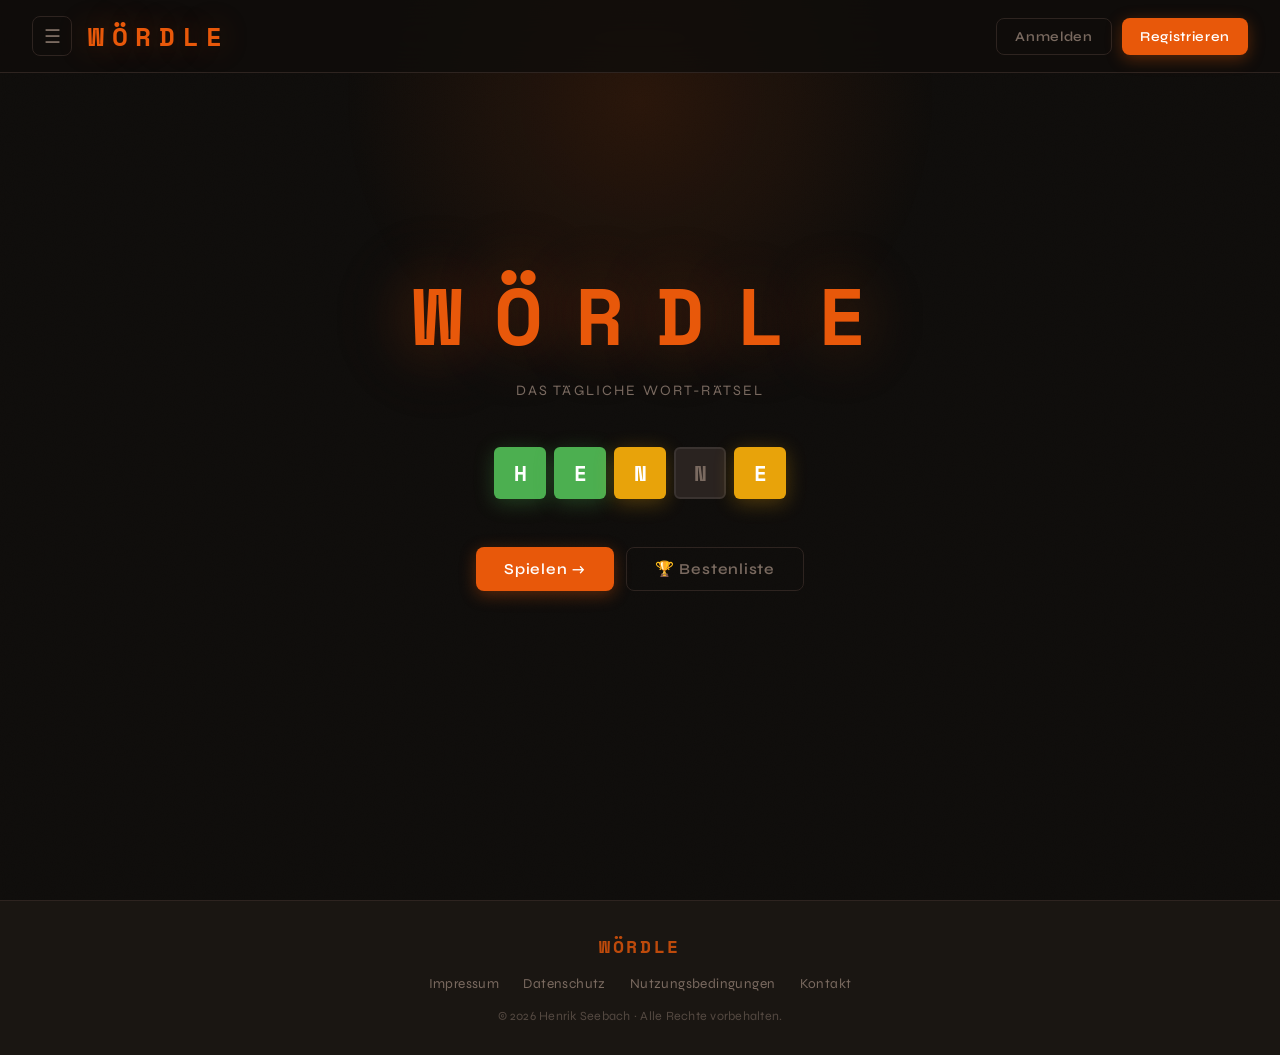
==== commit 1a184cc3: "paar fixes" ====
--- a/index.html
+++ b/index.html
@@ -80,6 +80,22 @@
     <div class="keyboard" id="game-keyboard"></div>
   </div>
 
+  <!-- HARD MODE -->
+  <div id="page-hardmode" class="page">
+    <div class="game-header hm-game-header">
+      <h2 id="hardmode-subtitle">HARD MODE 💀</h2>
+      <div class="countdown" id="hardmode-countdown"></div>
+      <button type="button" class="hm-info-btn" onclick="toggleHardModeInfo()" aria-label="Spielregeln">?</button>
+      <div class="hm-info-popup" id="hm-info-popup" style="display:none;"></div>
+    </div>
+    <div id="hardmode-played-banner" class="played-banner" style="display:none;">
+      <h3 id="hardmode-played-title">Heute bereits gespielt!</h3>
+      <p id="hardmode-played-sub"></p>
+    </div>
+    <div class="grid-container" id="hardmode-grid"></div>
+    <div class="keyboard" id="hardmode-keyboard"></div>
+  </div>
+ 
   <!-- PROFILE -->
   <div id="page-profile" class="page">
     <div id="profile-logged-out" class="centered-message" style="display:none;">
@@ -96,7 +112,7 @@
         </div>
         <div class="profile-pinned" id="profile-pinned"></div>
         <button class="btn-icon friends-profile-btn" onclick="navigate('friends')" id="btn-friends" title="Freunde">👥</button>
-      </div>
+</div>
       <!-- BADGES -->
       <div class="badge-section" id="badge-section">
         <div class="section-title" id="badge-section-title">Abzeichen</div>
@@ -144,7 +160,7 @@
 
     <!-- Tab: Freundesliste -->
     <div id="friends-panel-list">
-      <div class="leaderboard-list" id="friends-list"><div class="lb-empty">⏳</div></div>
+      <div class="friends-list-container" id="friends-list"><div class="lb-empty">⏳</div></div>
     </div>
 
     <!-- Tab: Freund hinzufügen -->
@@ -341,6 +357,13 @@
     <div class="drawer-item-text">
       <span class="drawer-item-name" id="drawer-name-daily">Wördle</span>
       <span class="drawer-item-desc" id="drawer-desc-daily">Wort des Tages</span>
+    </div>
+  </button>
+  <button class="drawer-item" id="drawer-item-hardmode" onclick="closeDrawer(); startHardMode();">
+    <span class="drawer-item-icon">💀</span>
+    <div class="drawer-item-text">
+      <span class="drawer-item-name" id="drawer-name-hardmode">Hard Mode</span>
+      <span class="drawer-item-desc" id="drawer-desc-hardmode">Nur gültige Guesses · Täglich</span>
     </div>
   </button>
   <div class="drawer-section-label" id="drawer-label-fun">Spielwiese</div>
@@ -465,6 +488,36 @@
   <div id="offline-warning-banner" style="display:none; background: rgba(232,88,10,0.12); border: 1px solid var(--primary); border-radius: 8px; padding: 10px 14px; font-size: 0.82rem; color: var(--primary); margin-bottom: 16px; text-align: center;"></div>
 </div>
 
+<!-- ===== HARD MODE RESULT OVERLAY ===== -->
+<div class="result-overlay" id="hardmode-result-overlay">
+  <div class="result-card">
+    <button class="result-close-btn" onclick="closeHardResult()" title="Schließen">✕</button>
+    <span class="result-emoji" id="hm-result-emoji">🎉</span>
+    <div class="result-title" id="hm-result-title">Glückwunsch!</div>
+    <div class="result-word" id="hm-result-word">WORT</div>
+    <div class="result-stats">
+      <div class="result-stat">
+        <span class="result-stat-num" id="hm-res-attempts">3</span>
+        <span class="result-stat-label" id="hm-res-attempts-label">Versuche</span>
+      </div>
+      <div class="result-stat">
+        <span class="result-stat-num" id="hm-res-wins">0</span>
+        <span class="result-stat-label" id="hm-res-wins-label">Hard Wins 💀</span>
+      </div>
+      <div class="result-stat">
+        <span class="result-stat-num" id="hm-res-time">1:24</span>
+        <span class="result-stat-label" id="hm-res-time-label">Zeit</span>
+      </div>
+    </div>
+    <div class="result-countdown" id="hm-result-countdown-text">
+      Nächstes Wort in <span id="hm-result-timer">00:00:00</span>
+    </div>
+    <div class="result-actions">
+      <button class="btn btn-ghost" onclick="closeHardResult()" id="hm-btn-close">✕ Schließen</button>
+    </div>
+  </div>
+</div>
+ 
 <!-- FRIEND REQUEST POPUP -->
 <div class="badge-popup-overlay" id="friend-req-overlay" onclick="closeFriendReqPopup()">
   <div class="badge-popup" onclick="event.stopPropagation()">
@@ -508,4 +561,4 @@
 <script src="wordlists.js"></script>
 <script src="app.js"></script>
 </body>
-</html>
+</html>
--- a/style.css
+++ b/style.css
@@ -256,6 +256,8 @@
    DAILY GAME PAGE
    ============================================================ */
 #page-game { align-items: center; padding: 32px 16px; gap: 24px; }
+/* nach: #page-game { align-items: center; padding: 32px 16px; gap: 24px; } */
+#page-hardmode { align-items: center; padding: 32px 16px; gap: 24px; }
 
 .game-header { text-align: center; animation: fadeUp 0.4s ease; }
 .game-header h2 { font-family: var(--font-mono); font-size: 0.8rem; letter-spacing: 0.2em; color: var(--text-muted); text-transform: uppercase; }
@@ -459,7 +461,7 @@
 #page-profile      { padding: 40px 24px; align-items: center; }
 .profile-container { max-width: 600px; width: 100%; animation: fadeUp 0.4s ease; }
 
-.profile-header { display: flex; align-items: center; gap: 24px; padding: 32px; background: var(--surface); border: 1px solid var(--surface-border); border-radius: 16px; margin-bottom: 20px; position: relative; overflow: hidden; }
+.profile-header { display: flex; align-items: center; gap: 24px; padding: 32px; background: var(--surface); border: 1px solid var(--surface-border); border-radius: 16px; margin-bottom: 20px; position: relative; overflow: visible; }
 .profile-header::before { content: ''; position: absolute; top: 0; left: 0; right: 0; height: 3px; background: linear-gradient(90deg, var(--primary), var(--primary-light)); }
 .profile-avatar { width: 72px; height: 72px; border-radius: 50%; background: linear-gradient(135deg, var(--primary), var(--primary-dark)); display: flex; align-items: center; justify-content: center; font-family: var(--font-mono); font-size: 1.8rem; font-weight: 700; color: #fff; box-shadow: 0 8px 32px var(--primary-glow); flex-shrink: 0; }
 .profile-info h2 { font-size: 1.4rem; font-weight: 700; letter-spacing: 0.05em; }
@@ -497,8 +499,8 @@
 .lb-rank       { font-family: var(--font-mono); font-size: 1rem; font-weight: 700; min-width: 32px; text-align: center; }
 .lb-rank-medal { font-size: 1.2rem; }
 .lb-avatar     { width: 38px; height: 38px; border-radius: 50%; background: linear-gradient(135deg, var(--primary-dark), var(--primary)); display: flex; align-items: center; justify-content: center; font-weight: 700; font-size: 0.9rem; flex-shrink: 0; }
-.lb-name       { flex: 1; font-weight: 600; font-size: 0.95rem; }
-.lb-you        { font-size: 0.7rem; color: var(--primary); background: rgba(232,88,10,0.12); padding: 2px 8px; border-radius: 100px; margin-left: 6px; }
+.lb-name       { flex: 1; font-weight: 600; font-size: 0.95rem; display: flex; align-items: center; flex-wrap: nowrap; min-width: 0; gap: 4px; overflow: hidden; }
+.lb-you        { font-size: 0.7rem; color: var(--primary); background: rgba(232,88,10,0.12); padding: 2px 8px; border-radius: 100px; margin-left: 0; flex-shrink: 0; white-space: nowrap; }
 .lb-attempts   { font-family: var(--font-mono); font-size: 0.95rem; color: var(--primary); font-weight: 700; min-width: 40px; text-align: center; }
 .lb-time       { font-family: var(--font-mono); font-size: 0.82rem; color: var(--text-muted); min-width: 56px; text-align: right; }
 .lb-empty      { padding: 48px; text-align: center; color: var(--text-muted); font-size: 0.9rem; }
@@ -738,6 +740,56 @@
 .fun-key.present { background: var(--present); border-color: var(--present); color: #fff; }
 .fun-key.absent  { background: #1a1715; border-color: #2a2420; color: #665c54; opacity: 0.55; cursor: default; }
 
+/* NEU: */
+.hm-game-header {
+  position: relative;
+  display: flex;
+  flex-direction: column;
+  align-items: center;
+}
+
+.hm-info-btn {
+  position: absolute;
+  left: 190px;
+  top: 0;
+  width: 22px;
+  height: 22px;
+  border-radius: 50%;
+  border: 1.5px solid var(--text-muted);
+  background: transparent;
+  color: var(--text-muted);
+  font-family: var(--font-mono);
+  font-size: 0.75rem;
+  font-weight: 700;
+  cursor: pointer;
+  display: flex;
+  align-items: center;
+  justify-content: center;
+  transition: border-color 0.2s, color 0.2s;
+  line-height: 1;
+}
+.hm-info-btn:hover { border-color: var(--primary); color: var(--primary); }
+
+.hm-info-popup {
+  position: absolute;
+  top: 0;
+  right: 0px;
+  z-index: 200;
+  background: var(--surface-light);
+  border: 1px solid var(--surface-border);
+  border-radius: 10px;
+  padding: 12px 16px;
+  width: 240px;
+  font-size: 0.82rem;
+  line-height: 1.5;
+  box-shadow: 0 8px 32px rgba(0,0,0,0.5);
+  animation: fadeUp 0.15s ease;
+}
+.hm-info-popup .hm-rule { display: flex; gap: 8px; align-items: flex-start; margin-bottom: 8px; }
+.hm-info-popup .hm-rule:last-child { margin-bottom: 0; }
+.hm-info-popup .hm-rule-icon { flex-shrink: 0; }
+.hm-info-popup .hm-rule-text { color: var(--text-muted); }
+
 /* ============================================================
    RESPONSIVE — max-width: 1200px
    ============================================================ */
@@ -780,7 +832,7 @@
   /* Header */
   header        { padding: 8px 12px; gap: 6px; }
   .header-left  { gap: 8px; }
-  .logo         { font-size: 0.95rem; letter-spacing: 0.1em; }
+  .logo         { font-size: 1.0rem; letter-spacing: 0.07em; }
   .btn-hamburger { width: 32px; height: 32px; font-size: 1rem; }
   #header-auth  { gap: 4px; }
   header .btn, 
@@ -862,7 +914,11 @@
   .segs-8 { grid-template-columns: repeat(2, 1fr) !important; grid-template-rows: repeat(4, 1fr) !important; height: 18px !important; }
 
   /* Profile */
-  .profile-header { flex-direction: column; text-align: center; padding: 24px 16px; }
+.profile-header { flex-wrap: wrap; flex-direction: row; padding: 16px; gap: 12px; align-items: center; }
+.profile-header .profile-avatar { flex-shrink: 0; order: 1; }
+.profile-header .profile-info { flex: 1; min-width: 0; order: 2; }
+.profile-header .friends-profile-btn { flex-shrink: 0; order: 2; margin-left: 0 !important; }
+.profile-header .profile-pinned { width: 100%; order: 3; justify-content: center; }
   .stats-grid     { grid-template-columns: repeat(2, 1fr); gap: 8px; }
   .stat-card      { padding: 16px 12px; }
   .stat-card .value { font-size: 1.6rem; }
@@ -930,6 +986,19 @@
   #funmode-keyboard .key      { min-width: 28px; height: 38px; }
 #funmode-keyboard .key.wide { min-width: 30px; font-size: 0.58rem; }
 .fun-key { min-height: 38px; }
+header        { padding: 6px 8px; gap: 4px; }
+  .header-left  { gap: 6px; }
+  .header-right { gap: 6px !important; }
+#header-user  { gap: 8px !important; }
+  .logo         { font-size: 1rem; letter-spacing: 0.06em; }
+  .btn-hamburger { width: 28px; height: 28px; font-size: 0.9rem; }
+  header .btn,
+  #header-auth .btn,
+  .header-right .btn { padding: 4px 7px !important; font-size: 0.65rem !important; }
+  .lang-switcher { padding: 2px !important; gap: 1px !important; }
+  .lang-btn { padding: 2px 5px !important; font-size: 0.6rem !important; min-width: 34px !important; height: 22px !important; }
+  .header-left button, .btn-hamburger { width: 28px !important; height: 28px !important; }
+  #header-countdown { font-size: 0.65rem; }
 }
 
 /* ============================================================
@@ -1140,10 +1209,23 @@
   border-bottom: 1px solid var(--surface-border); transition: background 0.15s;
   cursor: pointer;
 }
+.friend-entry-name  { flex: 1; font-weight: 600; font-size: 0.95rem; display: flex; align-items: center; flex-wrap: nowrap; min-width: 0; gap: 4px; overflow: hidden; }
 .friend-entry:last-child { border-bottom: none; }
 .friend-entry:hover { background: var(--surface-light); }
 
-.friend-entry-name  { flex: 1; font-weight: 600; font-size: 0.95rem; }
+.friend-remove-btn {
+  background: none;
+  border: none;
+  color: var(--text-muted);
+  font-size: 1rem;
+  cursor: pointer;
+  padding: 4px 6px;
+  border-radius: 6px;
+  line-height: 1;
+  flex-shrink: 0;
+  transition: color 0.15s, background 0.15s;
+}
+.friend-remove-btn:hover { color: #e85050; background: rgba(232,80,80,0.1); }
 .friend-entry-avg   { font-family: var(--font-mono); font-size: 0.9rem; color: var(--primary); font-weight: 700; min-width: 36px; text-align: right; }
 .friend-entry-today { font-family: var(--font-mono); font-size: 0.78rem; color: var(--text-muted); min-width: 40px; text-align: right; }
 
@@ -1175,9 +1257,15 @@
 @media (max-width: 600px) {
   .friends-container { padding: 24px 12px; }
   .friend-entry { padding: 12px 14px; }
-}
-
+  .leaderboard-list .lb-pinned { display: none; }
+}
+.friends-list-container { background: var(--surface); border: 1px solid var(--surface-border); border-radius: 16px; overflow: hidden; }
 .lb-name-click {
+  white-space: nowrap;
+  overflow: hidden;
+  text-overflow: ellipsis;
+  min-width: 0;
+  flex-shrink: 1;
   cursor: pointer;
   transition: text-decoration 0.15s;
 }
@@ -1227,6 +1315,8 @@
   cursor: pointer;
   transition: border-color 0.2s, transform 0.2s;
   position: relative;
+  user-select: none;
+  -webkit-user-select: none;
 }
 .pinned-badge-slot.filled {
   border-style: solid;
@@ -1240,6 +1330,7 @@
 .lb-pinned {
   display: flex;
   align-items: center;
+  flex-shrink: 0;
 }
 .lb-pinned-badge {
   width: 22px; height: 22px;
@@ -1266,4 +1357,12 @@
 @media (max-width: 600px) {
   .pinned-badge-slot { width: 36px; height: 36px; font-size: 1.1rem; }
   .profile-pinned { gap: 4px; }
-}+}
+
+.badge-item {
+  user-select: none;
+  -webkit-user-select: none;
+}
+
+.pinned-badge-slot { position: relative; }
+.pinned-badge-slot.tooltip-open .badge-tooltip { opacity: 1; }
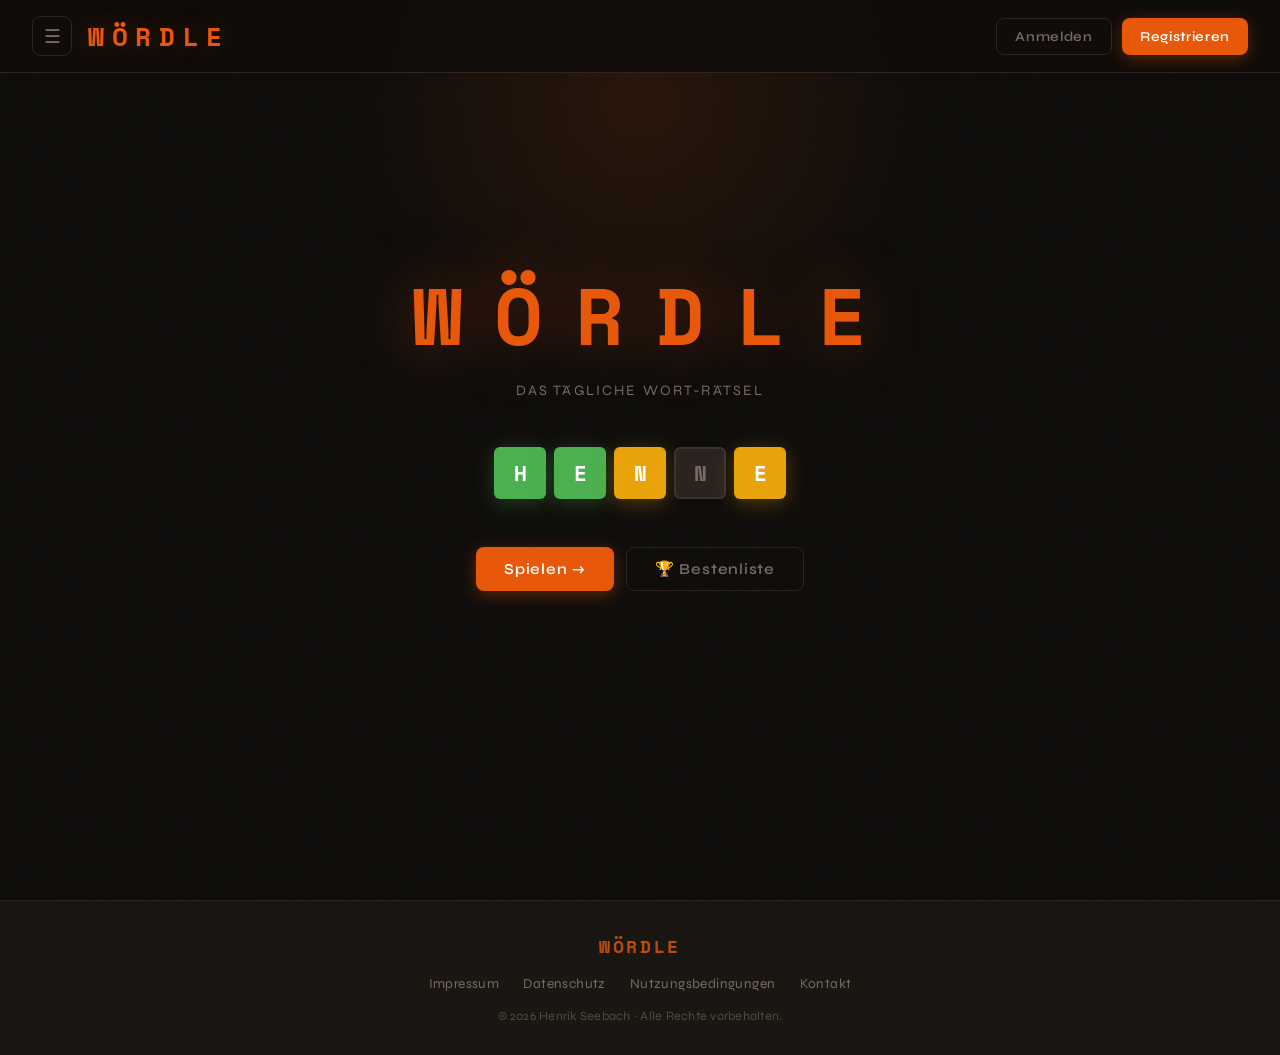
==== commit 83d5788b: "paar hardmode fixes enter knopf druck" ====
--- a/index.html
+++ b/index.html
@@ -30,8 +30,8 @@
     </div>
     <div class="header-right">
       <div class="lang-switcher">
-        <button class="lang-btn active" data-lang="de" onclick="switchLanguage('de')">🇩🇪 DE</button>
-        <button class="lang-btn" data-lang="en" onclick="switchLanguage('en')">🇬🇧 EN</button>
+        <button type="button" class="lang-btn active" data-lang="de" onclick="switchLanguage('de')">🇩🇪 DE</button>
+        <button type="button" class="lang-btn" data-lang="en" onclick="switchLanguage('en')">🇬🇧 EN</button>
       </div>
       <div id="header-auth" style="display:flex; gap:10px;">
         <button class="btn btn-ghost" onclick="openModal('login')" id="btn-login">Anmelden</button>
